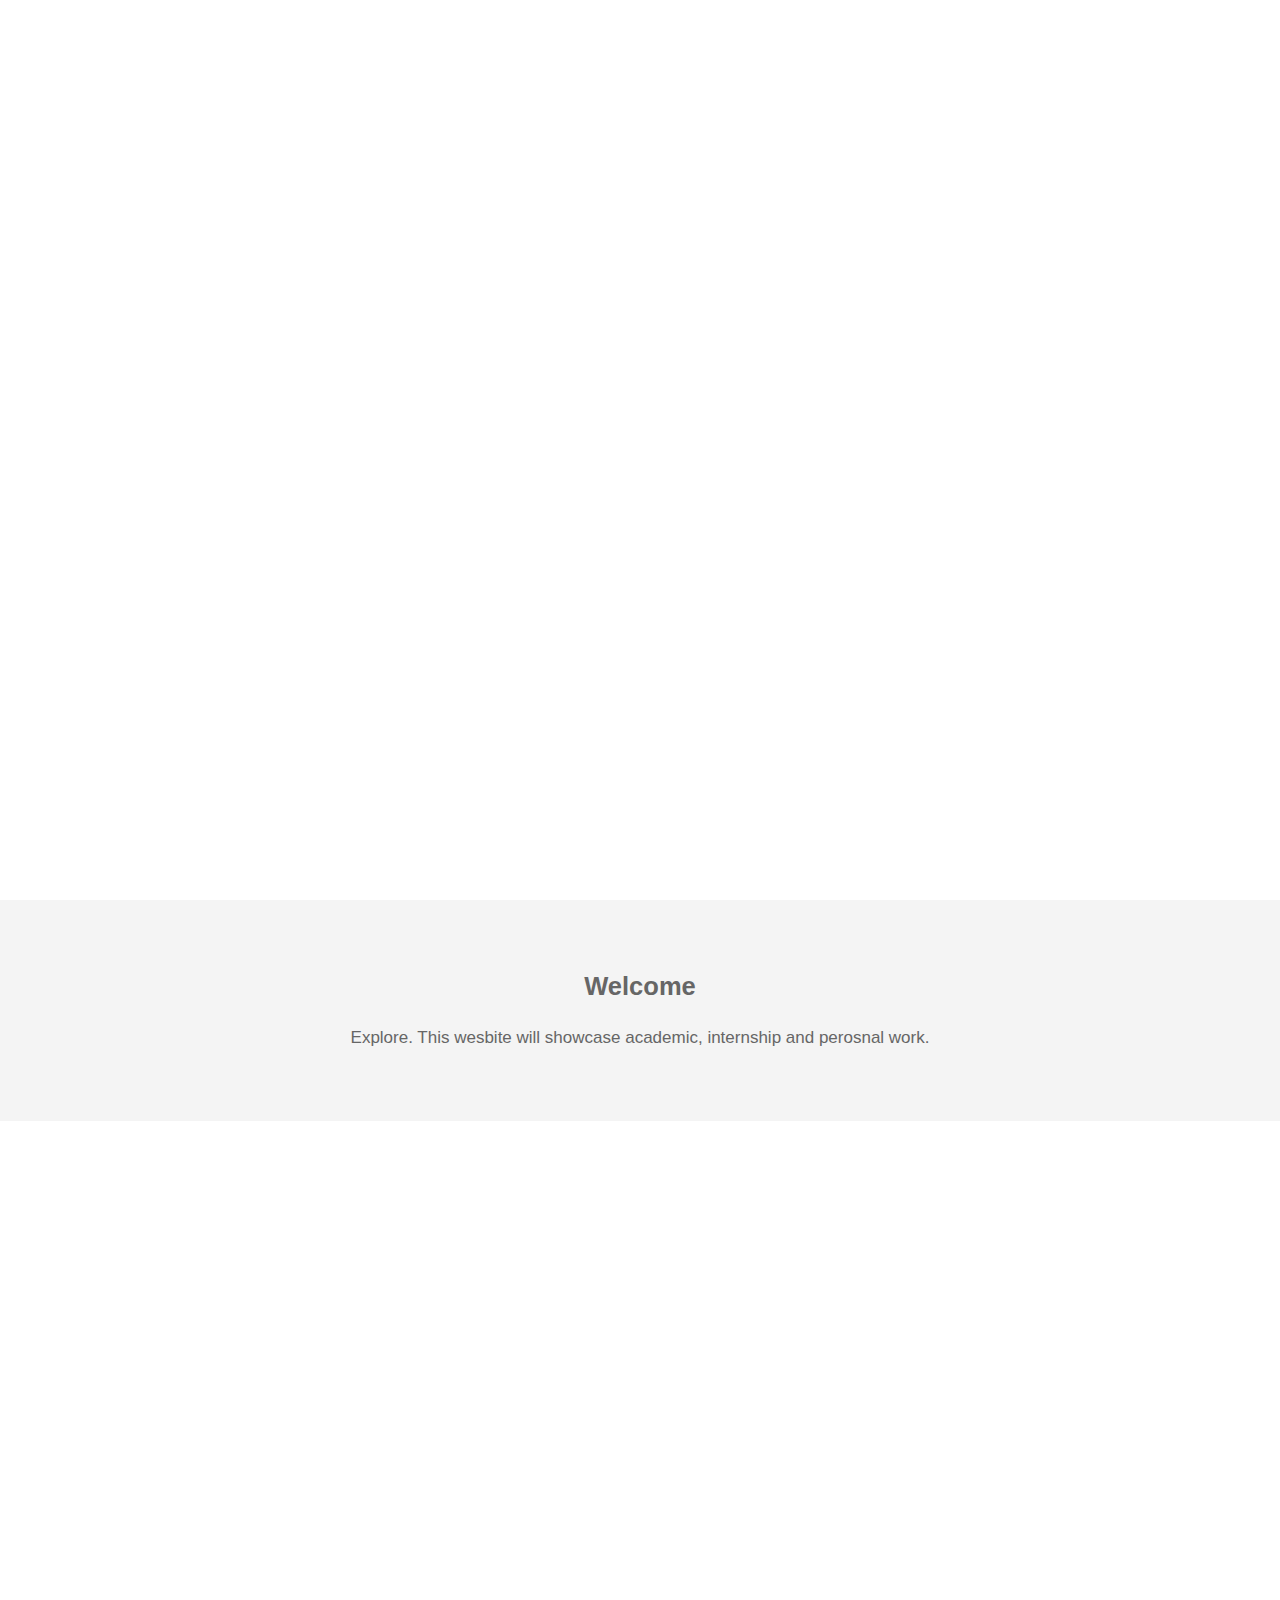
==== index.html @ 8f101154 "Add files via upload" ====
<!DOCTYPE html>
<html lang="en">
<head>
    <!-------------------------------------------------------------------------->
  <meta charset="UTF-8">
  <meta name="viewport" content="width=device-width, initial-scale=1.0">
  <meta http-equiv="X-UA-Compatible" content="ie=edge">
  <title>Home</title>
  <link rel="stylesheet" href="css/style.css">
</head>
  <!---------------------------------------------------------<body a link="white" a vlink="white" a hover="white">

  <style>
    #vidcontent {
      width:500;
      height:281;
      object-fit:fill; /* for those who do support it */
    }
    </style>
    
 <video src="/img/vid.mp4"  loop autoplay ></video>

</video>
      </span>
    </div>
  </div>

  ------------------------------------------------------------------------>
  <div class="pimg1"> <!--Nature Page-->
    <div class="ptext">
      <span class="border trans">
      </span>
    </div>
  </div>
  
  <section class="section section-light">
    <h2>Welcome</h2>
    <p>
     Explore. This wesbite will showcase academic, internship and perosnal work. 
    </p>
  </section>

  <!-------------------------------------------------------------------------->
  <div class="pimg2"> <!--Nature Page-->
    <div class="ptext">
      <span class="border trans">
          <a href= "Nature/nature.html">Nature </a>   
      </span>
    </div>
  </div>
    <!-------------------------------------------------------------------------->
  <div class="pimg3"> <!--Animals Page-->
    <div class="ptext">
      <span class="border trans">
          <a href= "Animals/Animal.html">Animals </a>   
      </span>
    </div>
  </div>
  <!-------------------------------------------------------------------------->
  <div class="pimg4"> <!--Travel Page-->
    <div class="ptext">
      <span class="border trans">
          <a href= "Travel/travel.html" > Travel </a>
      </span>
    </div>
  </div>
  
 <!-------------------------------------------------------------------------->
     <div class="pimg9">  <!--Art Page-->
      <div class="ptext">
        <span class="border trans">
          <a href= "/Art/art.html" > Art </a>
        </span>
      </div>
    </div>
 <!-------------------------------------------------------------------------->
    <div class="pimg6">  <!--Internship Page-->
    <div class="ptext">
      <span class="border trans">
          <a href= "Travel/travel.html" > Internship </a>
      </span>
    </div>
  </div>
 <!-------------------------------------------------------------------------->
  <div class="pimg7">    <!--People Page-->
    <div class="ptext">
      <span class="border trans">
        <a href= "/People/people.html" > People </a>
      </span>
    </div>
  </div>

   <!-------------------------------------------------------------------------->
  </section>
  <div class="pimg8">
      </span>
    </div>
  </div>
   <!--------------------------------------------------------------------------> 
</body>
</html>
---- css/style.css ----
body, html{
  height:100%;
  margin:0;
  font-size:17px;
  font-family:"Lato", sans-serif;
  font-weight:400;
  line-height:1.8em;
  color:#666;

}
a:link {
  color: #ffffff


}
a:visited{
  color: rgb(255, 255, 255)

}
a:hover{
  color: rgb(255, 255, 255);

}
a:active{
  color: rgb(255, 255, 255)
 
}
.pimg1, .pimg2, .pimg3, .pimg4, .pimg5, .pimg6, .pimg7, .pimg8, .pimg9{
  position:relative;
  opacity:0.70;
  background-position:center;
  background-size:cover;
  background-repeat:no-repeat;

  /*
    fixed = parallax
    scroll = normal
  */
  
  background-attachment:scroll;
}

.pimg1{
  background-image:url('/img/EV.png');
  min-height:100%;
}
.pimg2{
  background-image:url('../img/nature.jpg');
  min-height:100%;
}
.pimg3{
  background-image:url('../img/Animal.jpeg');
  min-height:100%;
}
.pimg4{
  background-image:url('../img/travel.jpeg');
  min-height:100%;
}
.pimg9{
  background-image:url('../img/people.jpeg');
  min-height:100%;
}
.pimg6{
  background-image:url('../img/@suhealthpro.png');
  min-height:100%;
}
.pimg7{
  background-image:url('/img/people.jpeg');
  min-height:100%;
}
.pimg8{
  background-image:url('../img/Sky.jpeg');
  min-height:100%;
}
.pimg9{
  background-image:url('../img/Art.jpg');
  min-height:100%;
}
.section{
  text-align:center;
  padding:50px 80px;
}
.section-light{
  text-align:center;
  padding:50px 80px;
  background-color:#f4f4f4;
  color:#666;
}
.section-dark{
  background-color:#000000;
  color:#ddd;
}
.ptext{
  position:absolute;
  top:50%;
  width:100%;
  text-align:center;
  color:rgb(31, 29, 29);
  font-size:50px;
  letter-spacing:8px;
  text-transform:uppercase;  
}
.ptext .border{
  background-color:#111;
  color:#fff;
  padding:20px;
}
.ptext .border.trans{
  background-color:transparent;
}

@media(max-width:1280px){
  .pimg1, .pimg2, .pimg3, .pimg4, .pigm9, .pimg6, .pimg7, .pimg8{
    background-attachment:scroll;
  }


}
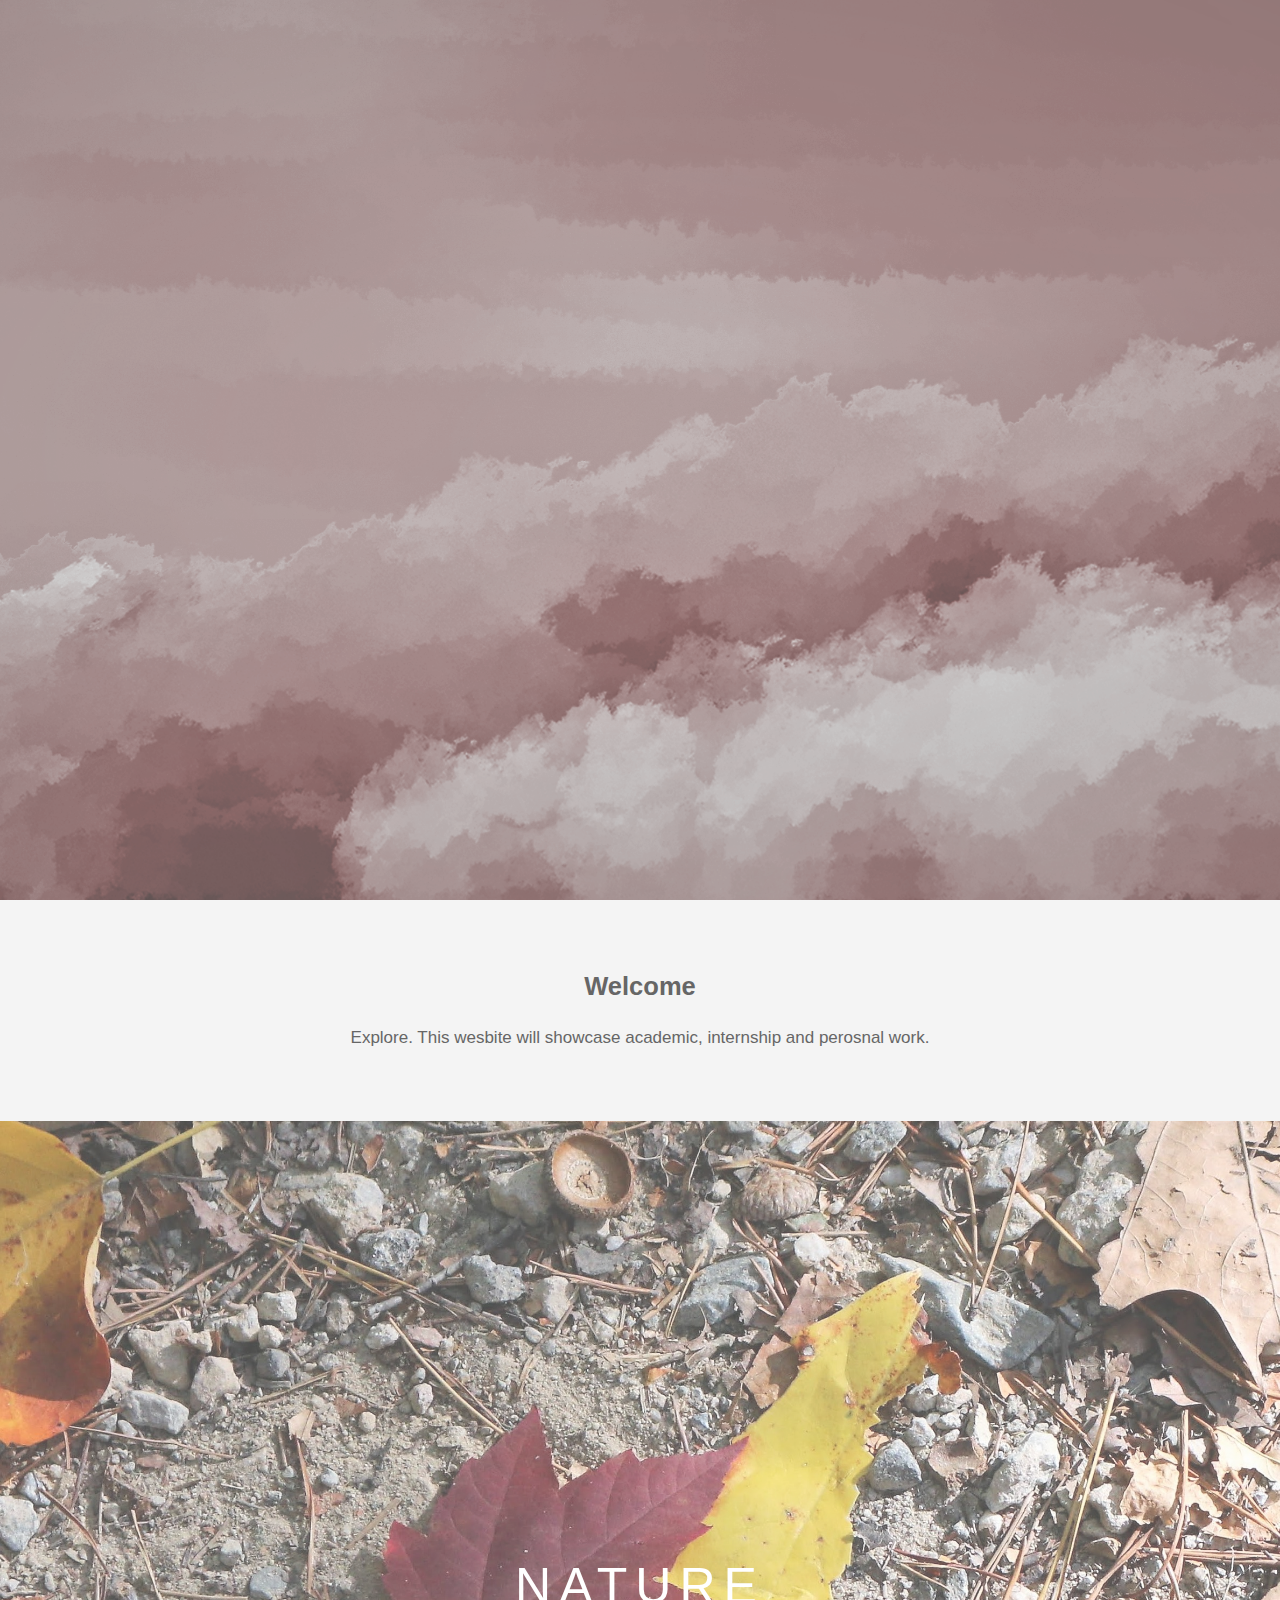
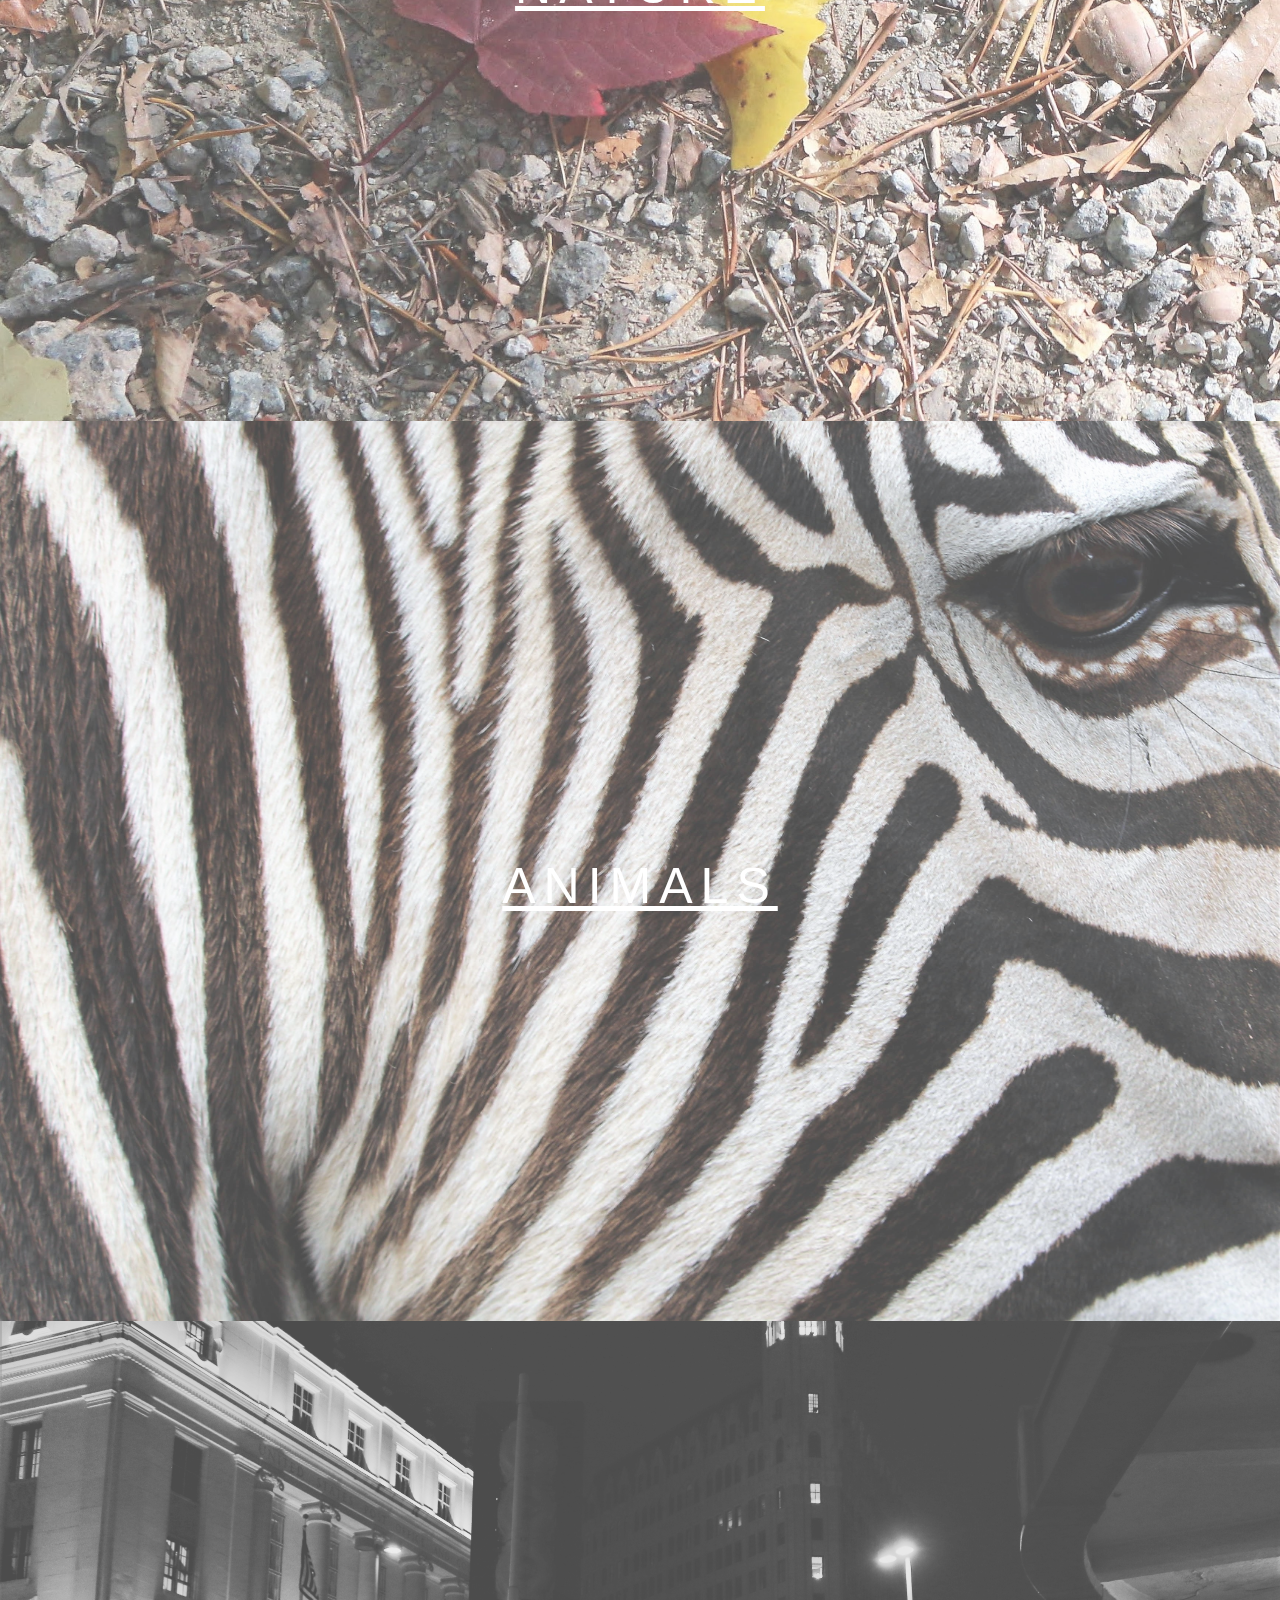
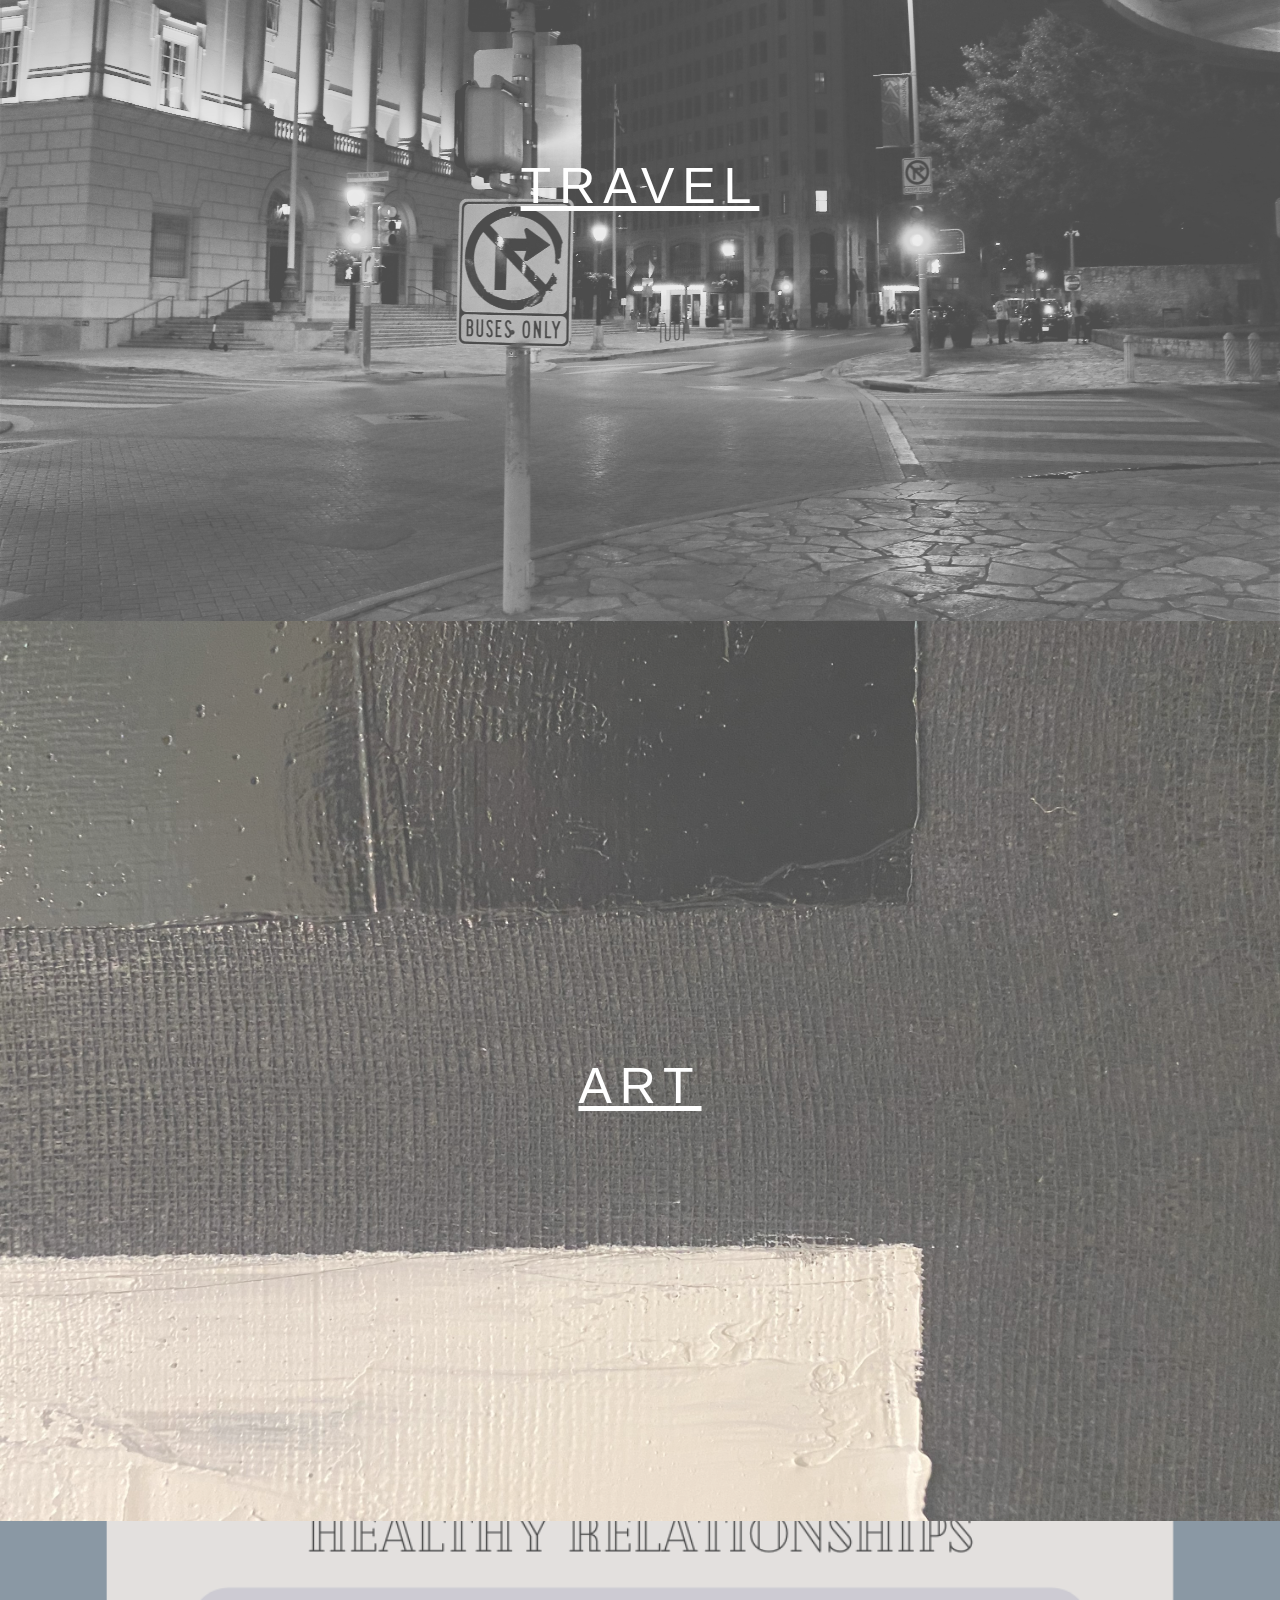
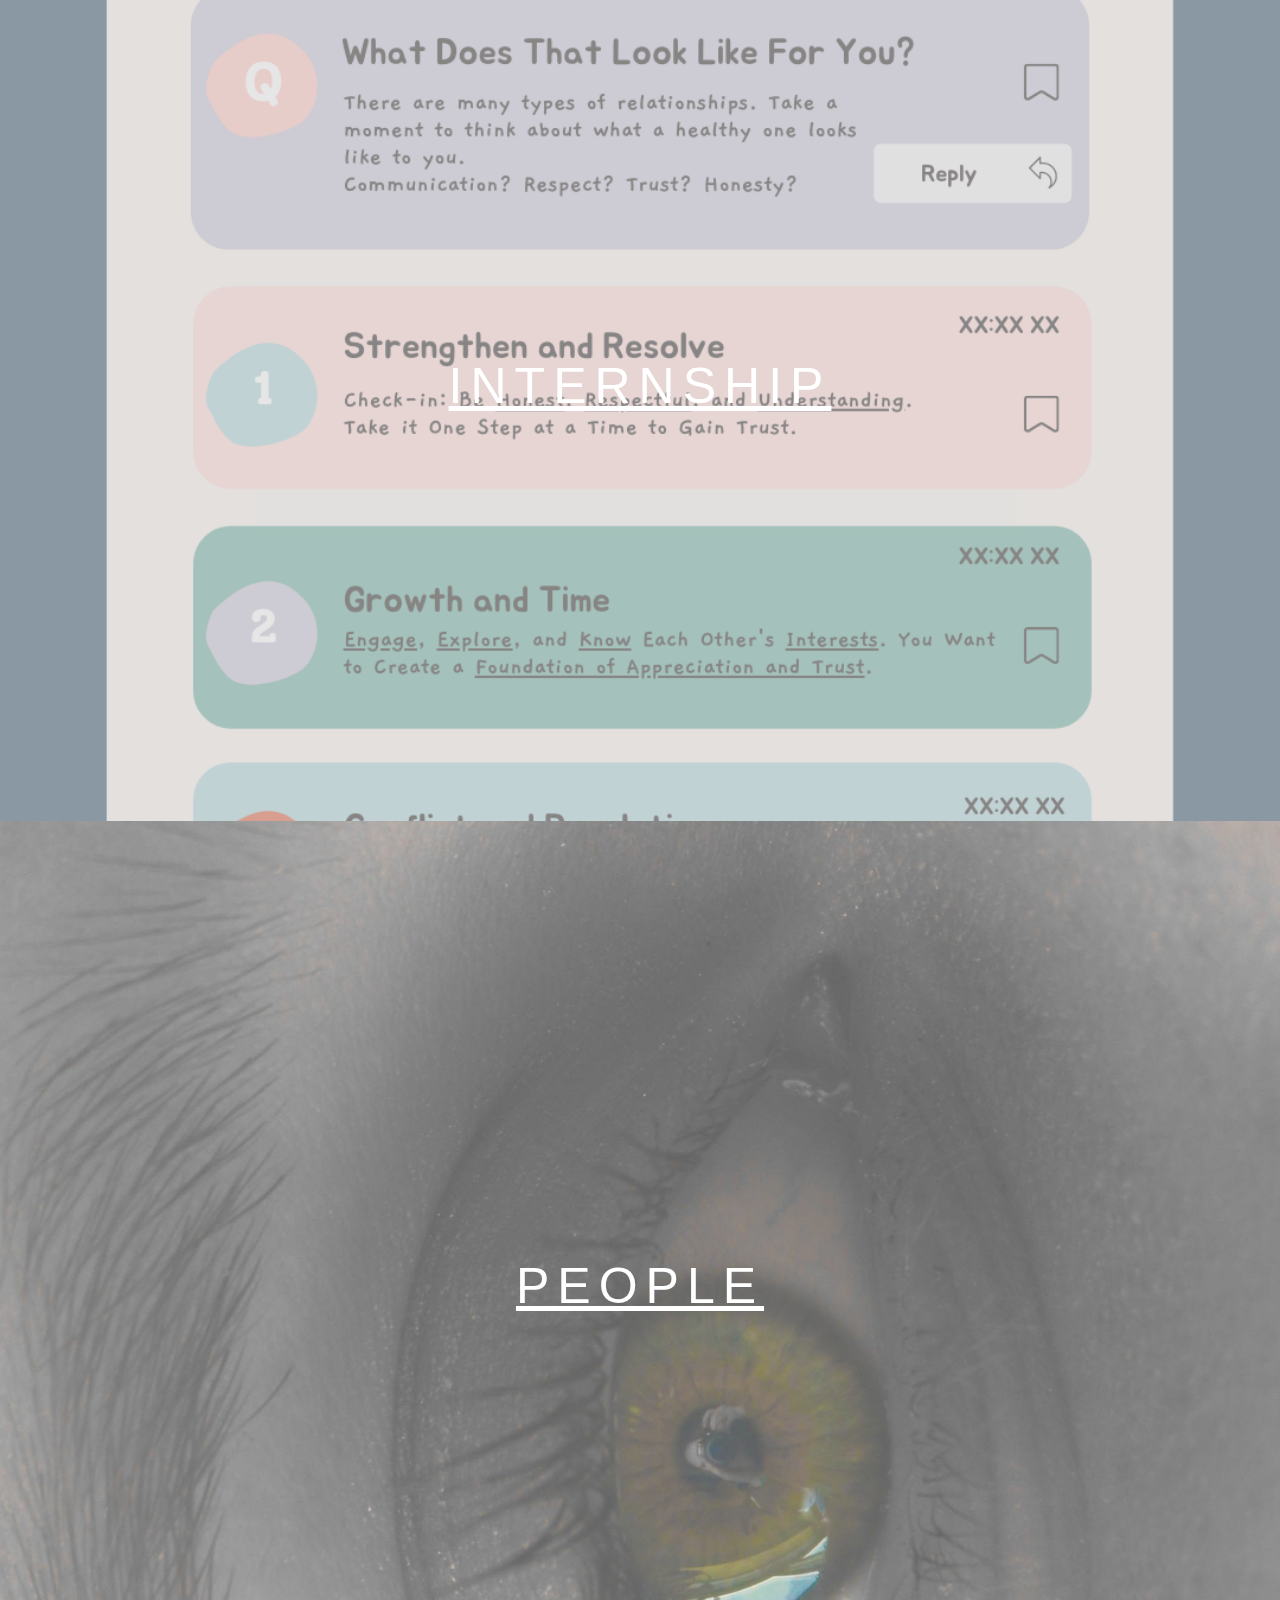
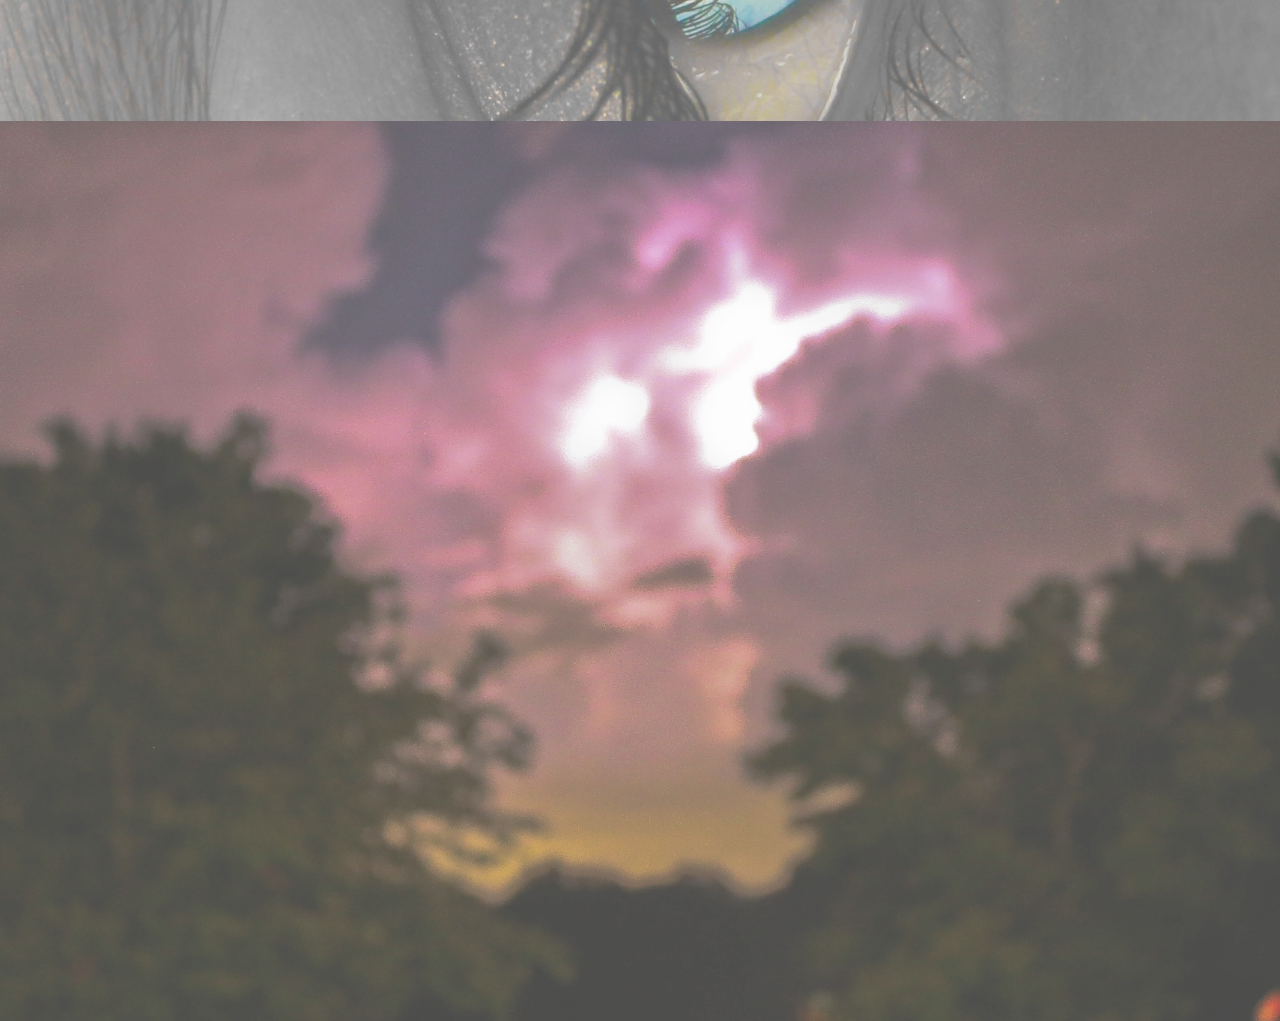
==== commit f2279cc1: "Add files via upload" ====
--- a/index.html
+++ b/index.html
@@ -77,7 +77,7 @@
     <div class="pimg6">  <!--Internship Page-->
     <div class="ptext">
       <span class="border trans">
-          <a href= "Travel/travel.html" > Internship </a>
+          <a href= "Internship/internship.html" > Internship </a>
       </span>
     </div>
   </div>
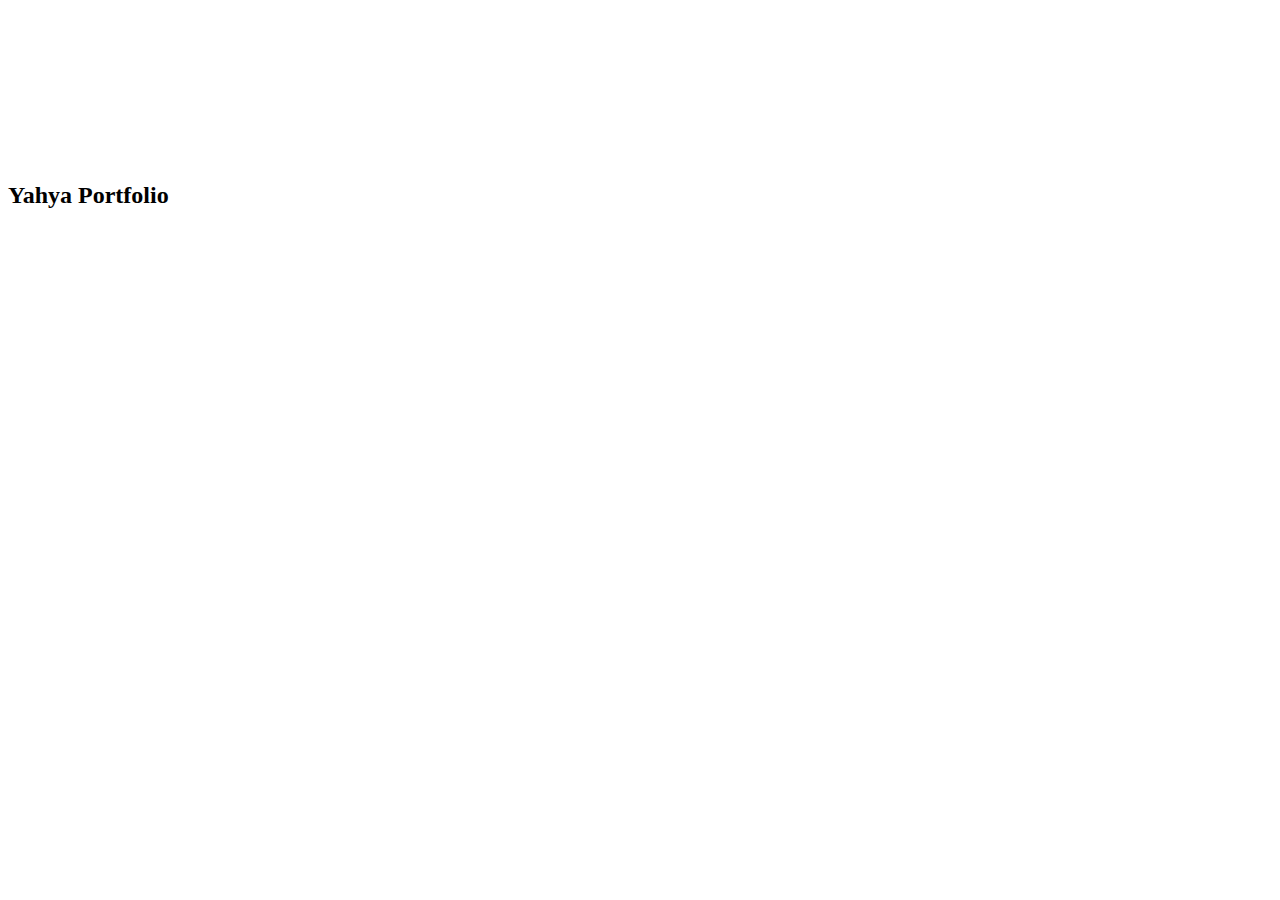
==== commit ec205b72: "Add files via upload" ====
--- a/index.html
+++ b/index.html
@@ -8,37 +8,25 @@
   <title>Home</title>
   <link rel="stylesheet" href="css/style.css">
 </head>
-  <!---------------------------------------------------------<body a link="white" a vlink="white" a hover="white">
+  
+<body a link="white" a vlink="white" a hover="white">
 
-  <style>
-    #vidcontent {
-      width:500;
-      height:281;
-      object-fit:fill; /* for those who do support it */
-    }
-    </style>
-    
- <video src="/img/vid.mp4"  loop autoplay ></video>
+  <section class="showcase">
 
-</video>
-      </span>
-    </div>
-  </div>
+    <video src="https://youtu.be/XFWkw-Lcr5U" muted loop autoplay></video>
+    <div class="overlay"></div>
+    <div class="text">
+      <h2>Yahya Portfolio </h2> 
 
-  ------------------------------------------------------------------------>
-  <div class="pimg1"> <!--Nature Page-->
+  </section>
+
+  <!-------------------------------------------------------------------------->
+  <div class="pimg1"> <!--Main-->
     <div class="ptext">
       <span class="border trans">
       </span>
     </div>
   </div>
-  
-  <section class="section section-light">
-    <h2>Welcome</h2>
-    <p>
-     Explore. This wesbite will showcase academic, internship and perosnal work. 
-    </p>
-  </section>
 
   <!-------------------------------------------------------------------------->
   <div class="pimg2"> <!--Nature Page-->
@@ -74,7 +62,15 @@
       </div>
     </div>
  <!-------------------------------------------------------------------------->
-    <div class="pimg6">  <!--Internship Page-->
+  <div class="pimg7">    <!--People Page-->
+    <div class="ptext">
+      <span class="border trans">
+        <a href= "/People/people.html" > People </a>
+      </span>
+    </div>
+  </div>
+   <!-------------------------------------------------------------------------->
+   <div class="pimg6">  <!--Internship Page-->
     <div class="ptext">
       <span class="border trans">
           <a href= "Internship/internship.html" > Internship </a>
@@ -82,15 +78,6 @@
     </div>
   </div>
  <!-------------------------------------------------------------------------->
-  <div class="pimg7">    <!--People Page-->
-    <div class="ptext">
-      <span class="border trans">
-        <a href= "/People/people.html" > People </a>
-      </span>
-    </div>
-  </div>
-
-   <!-------------------------------------------------------------------------->
   </section>
   <div class="pimg8">
       </span>
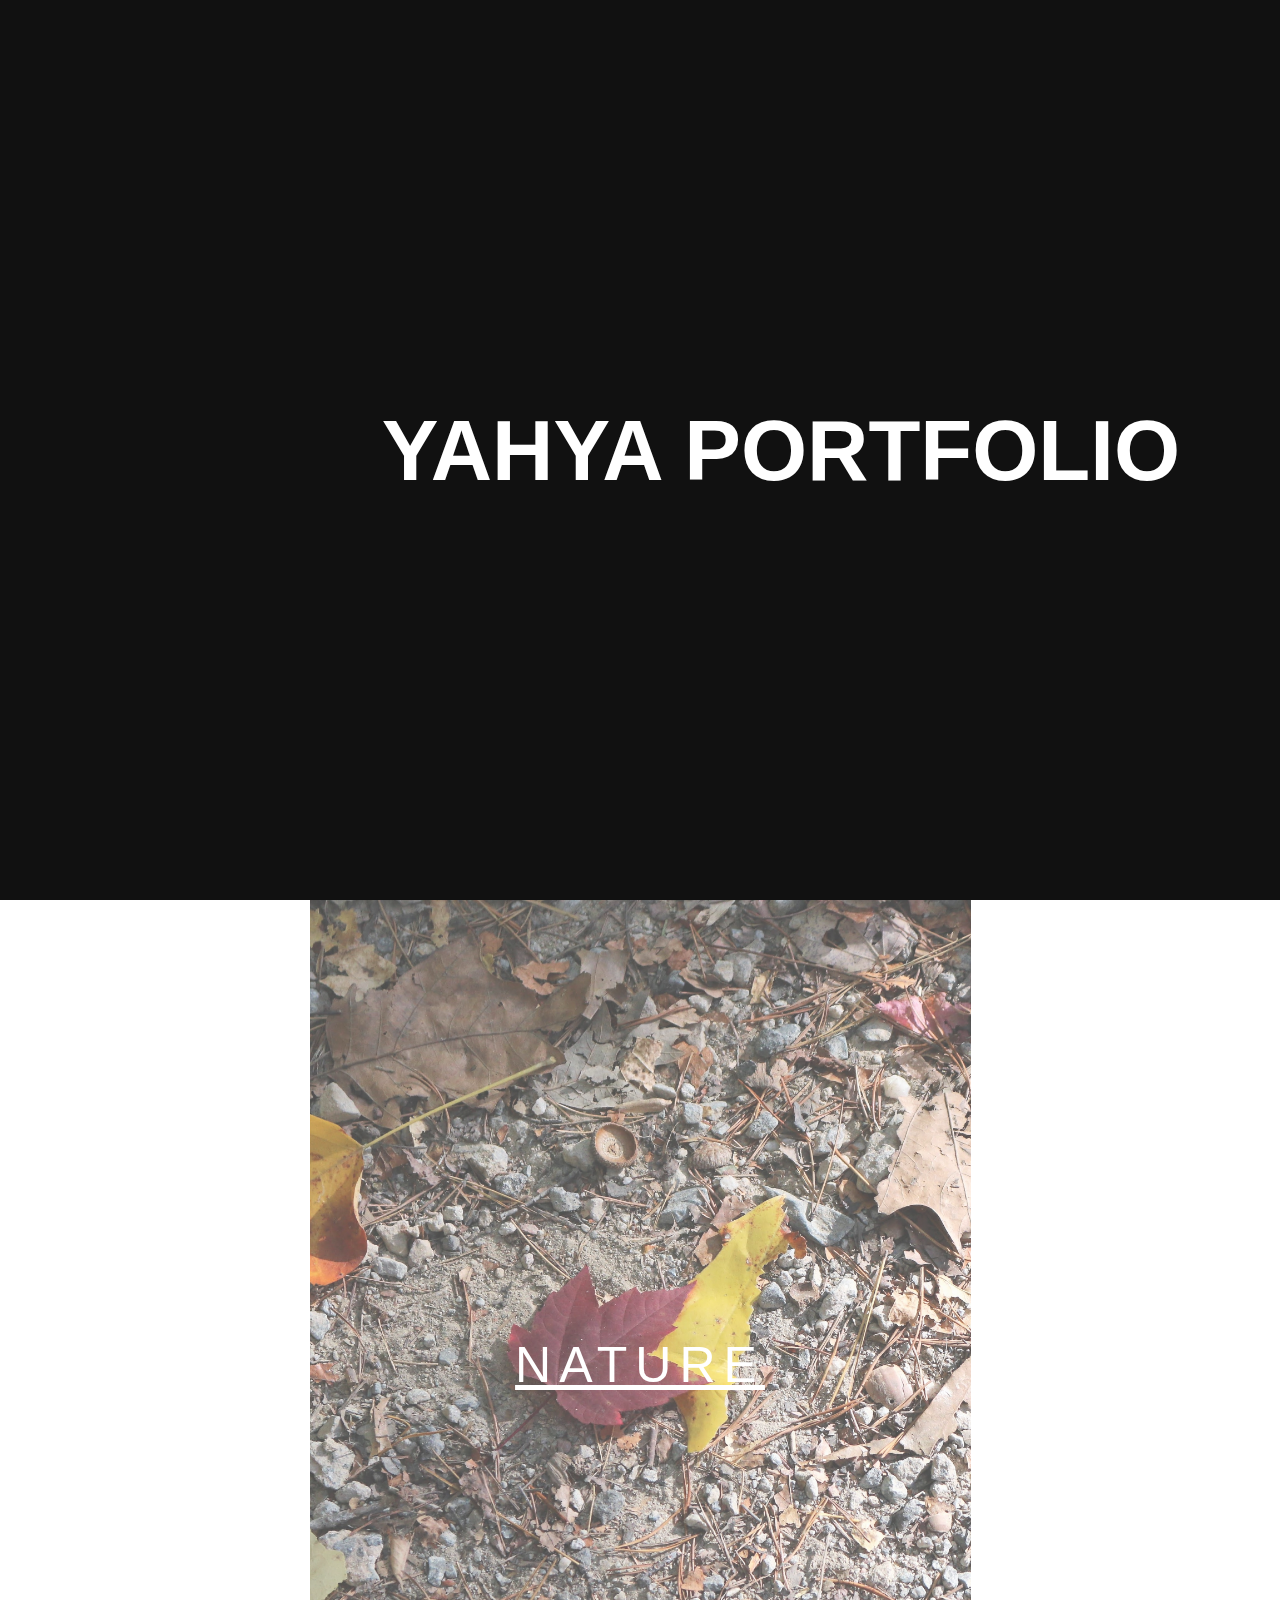
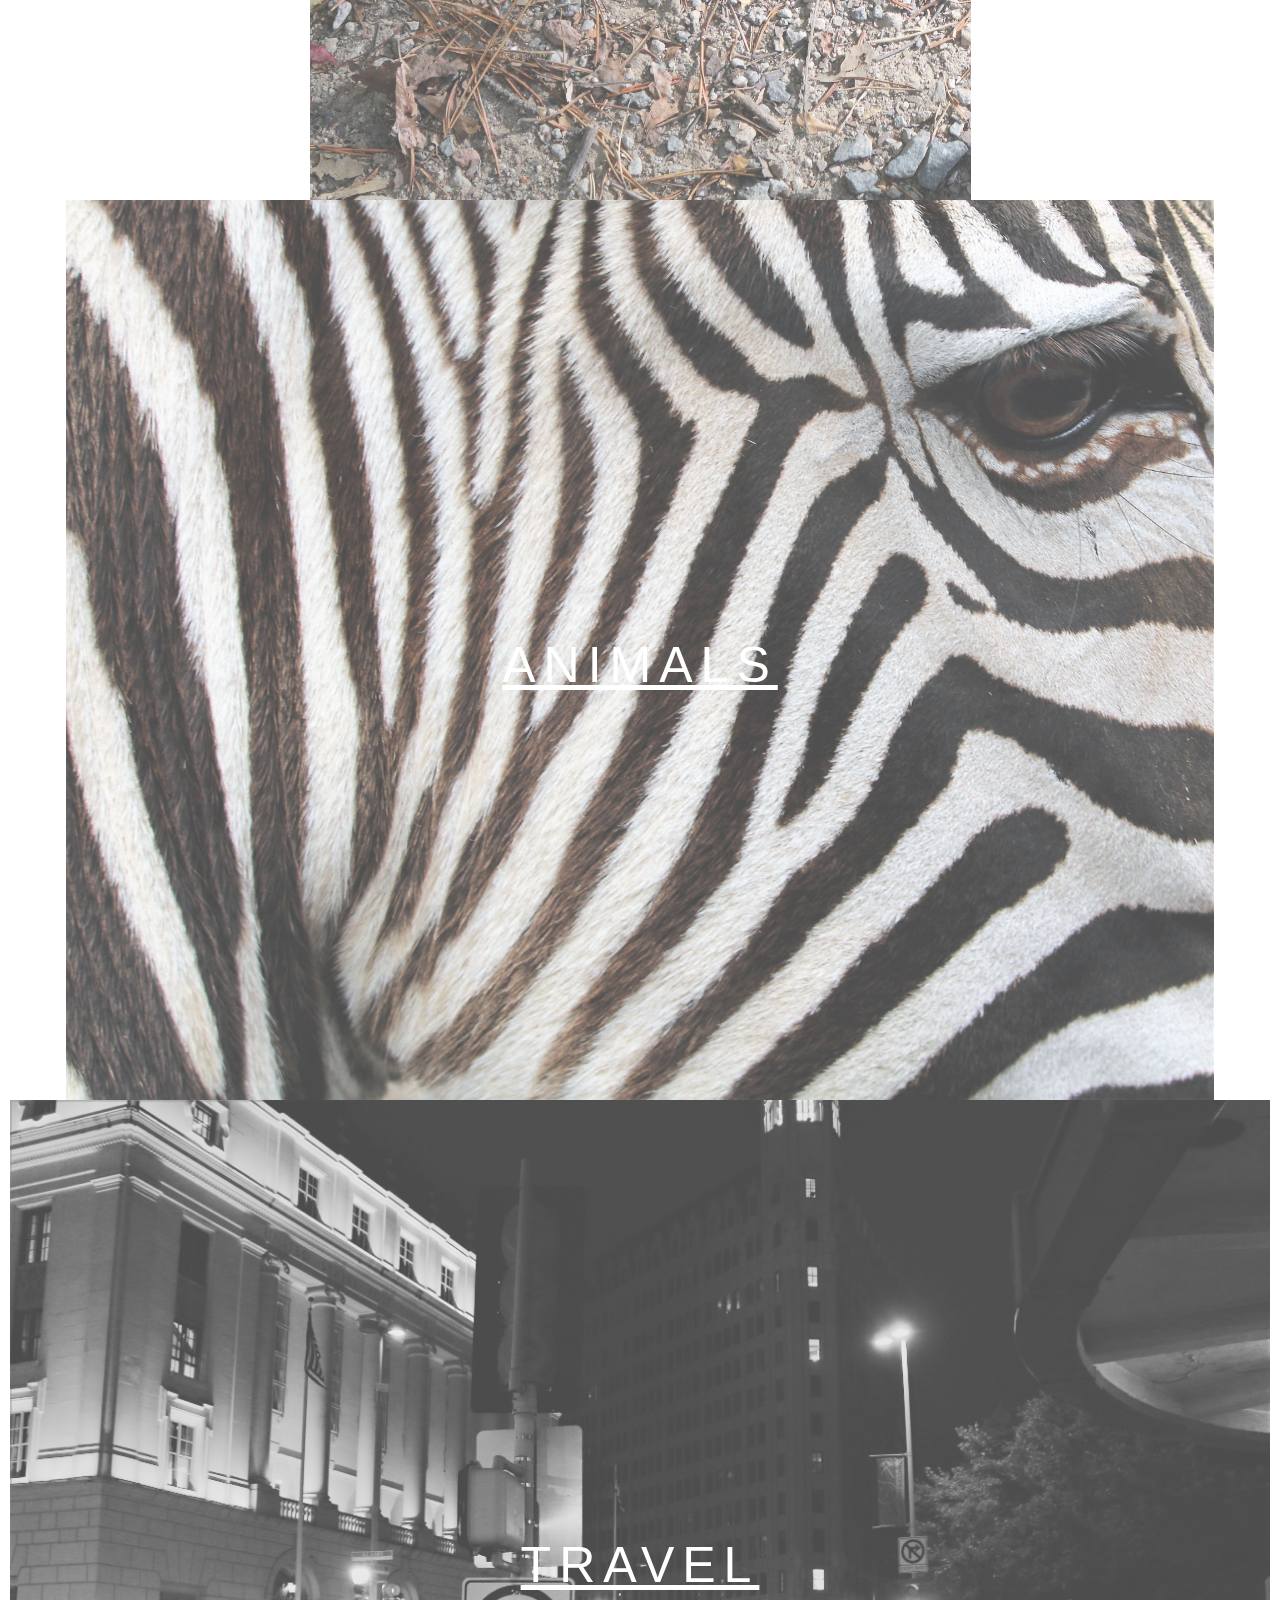
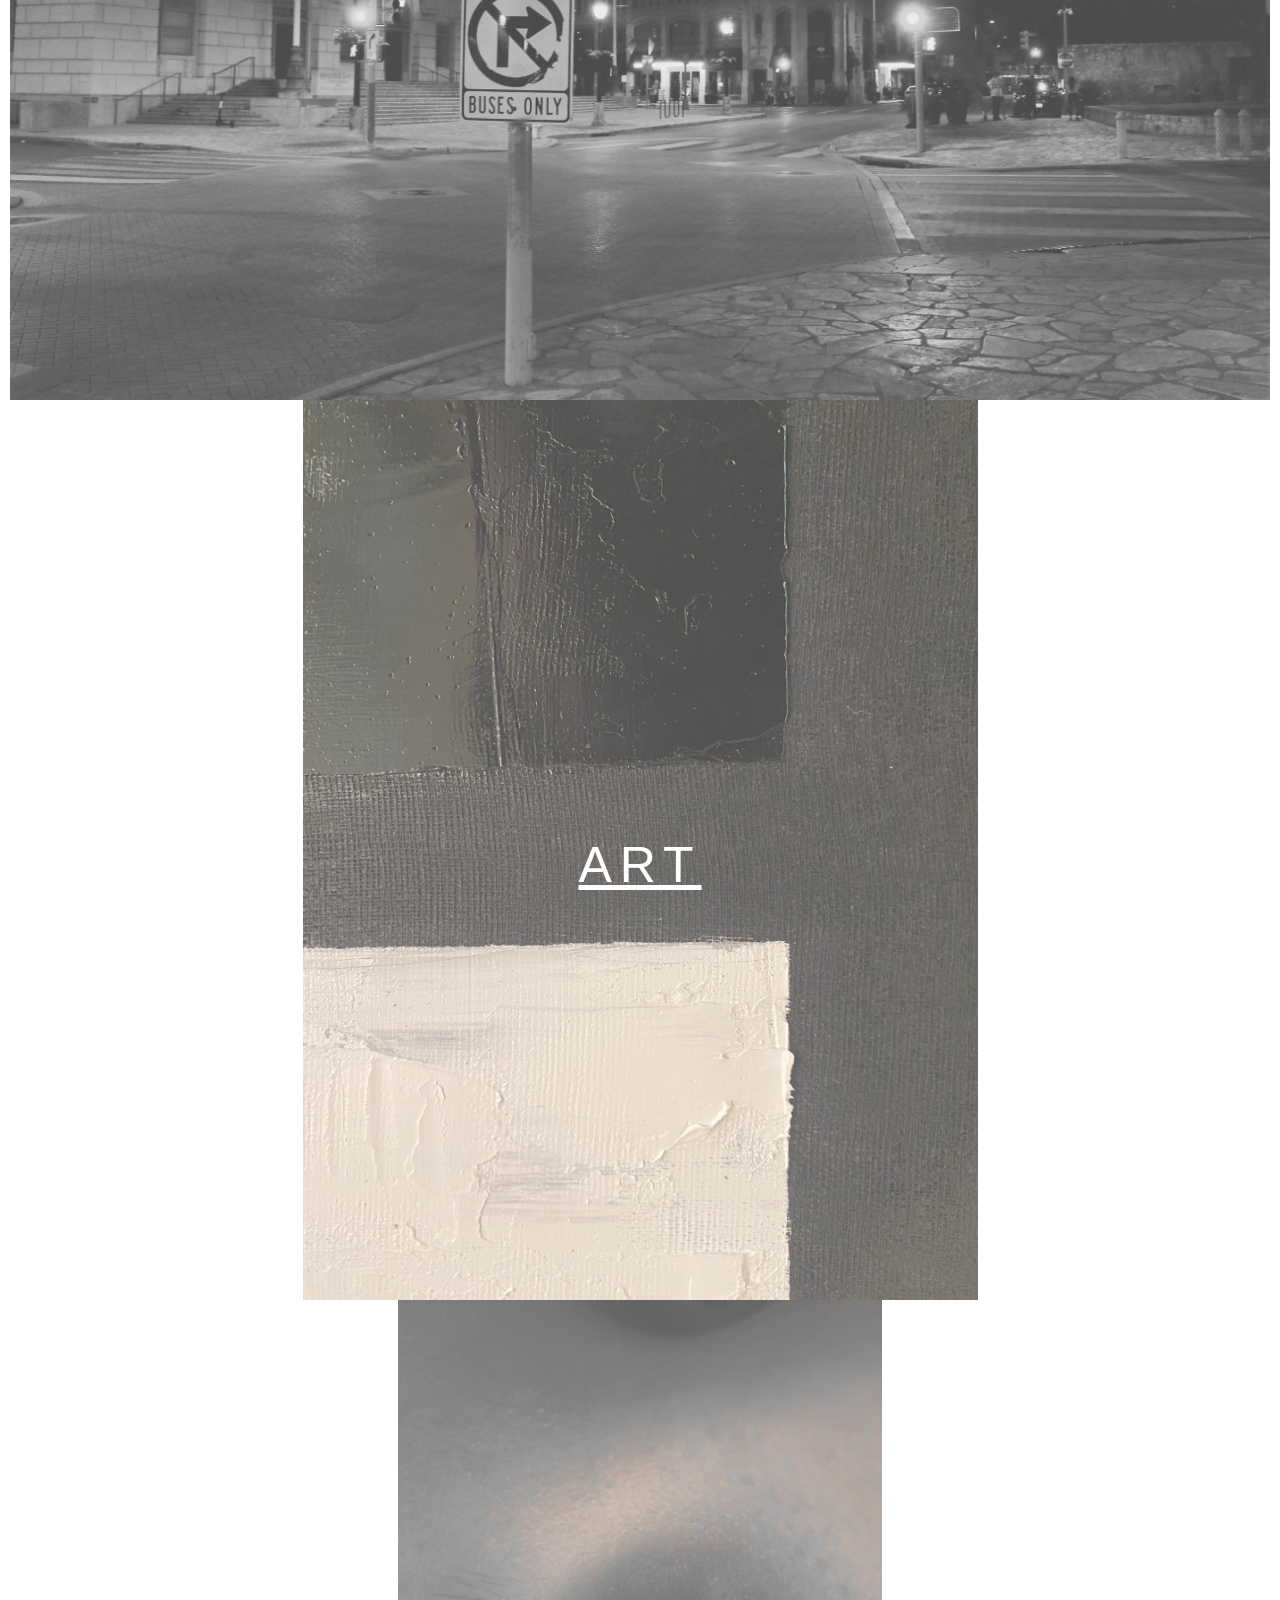
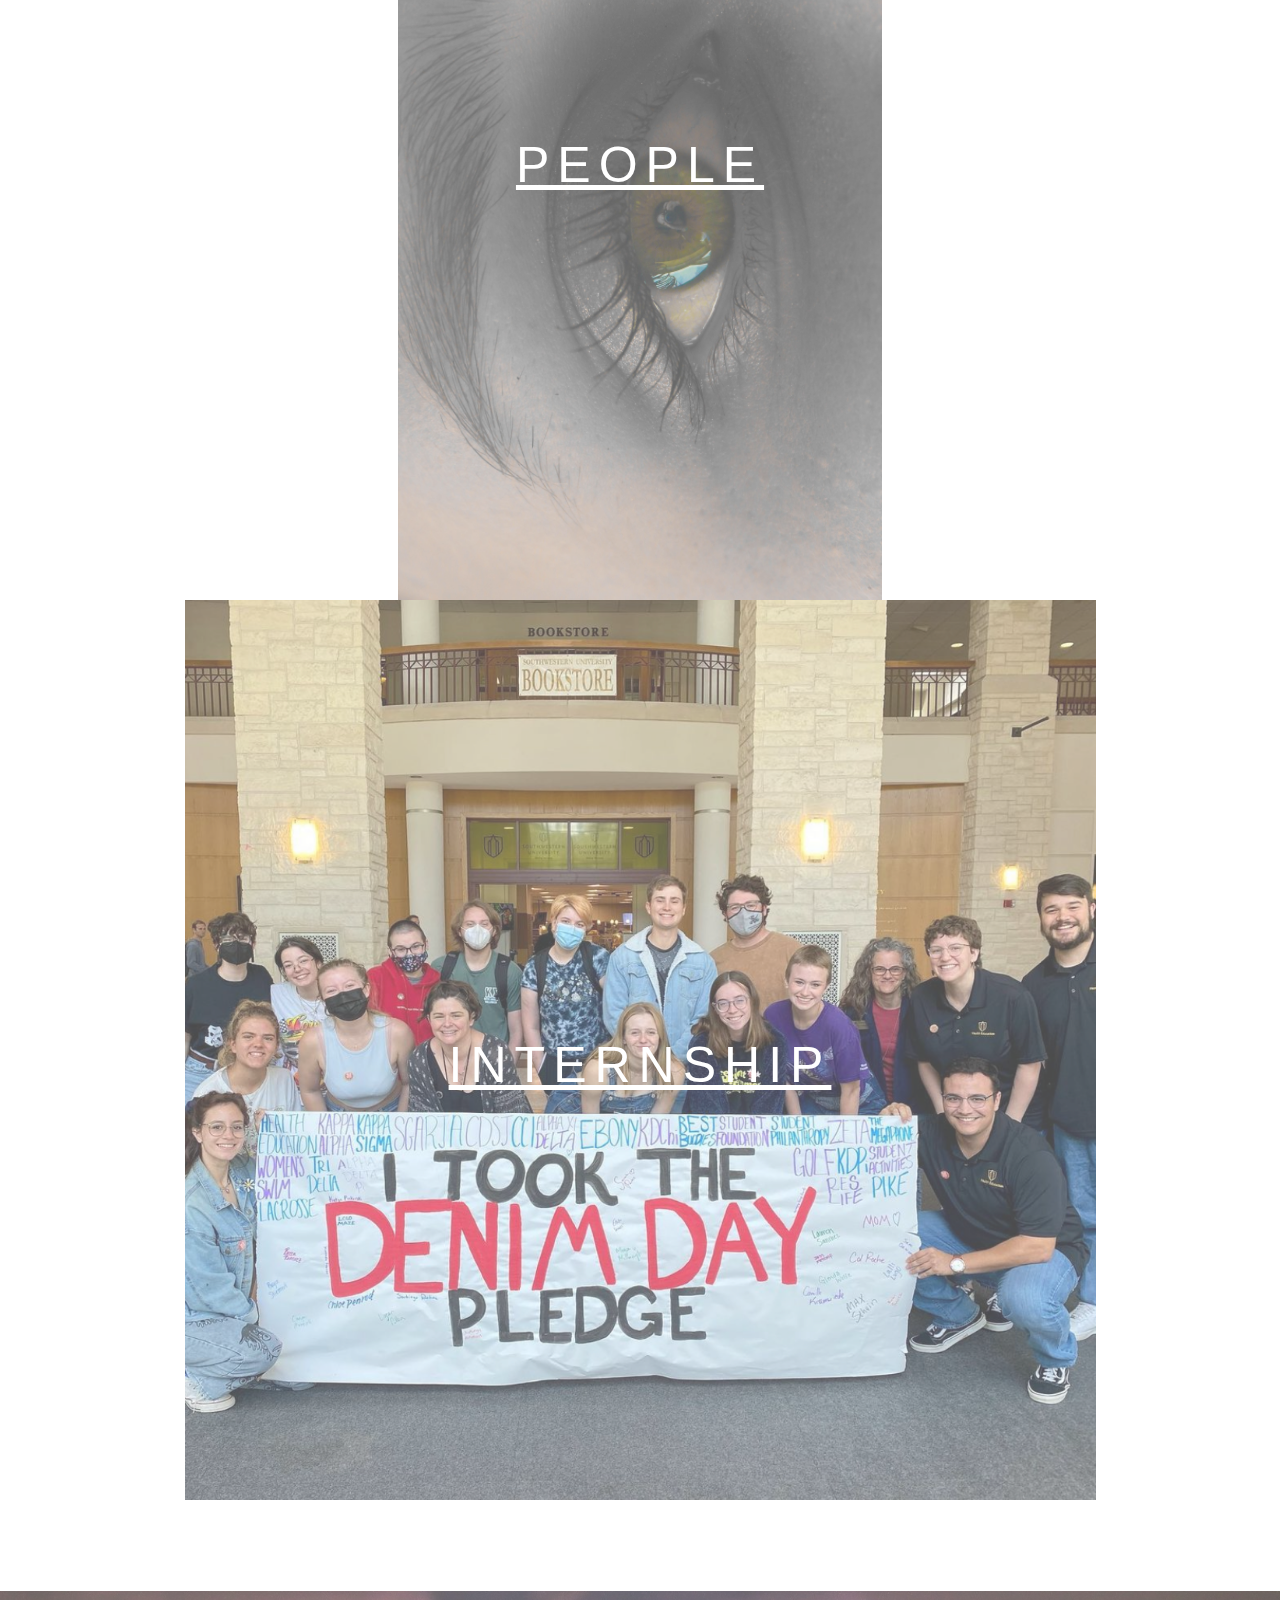
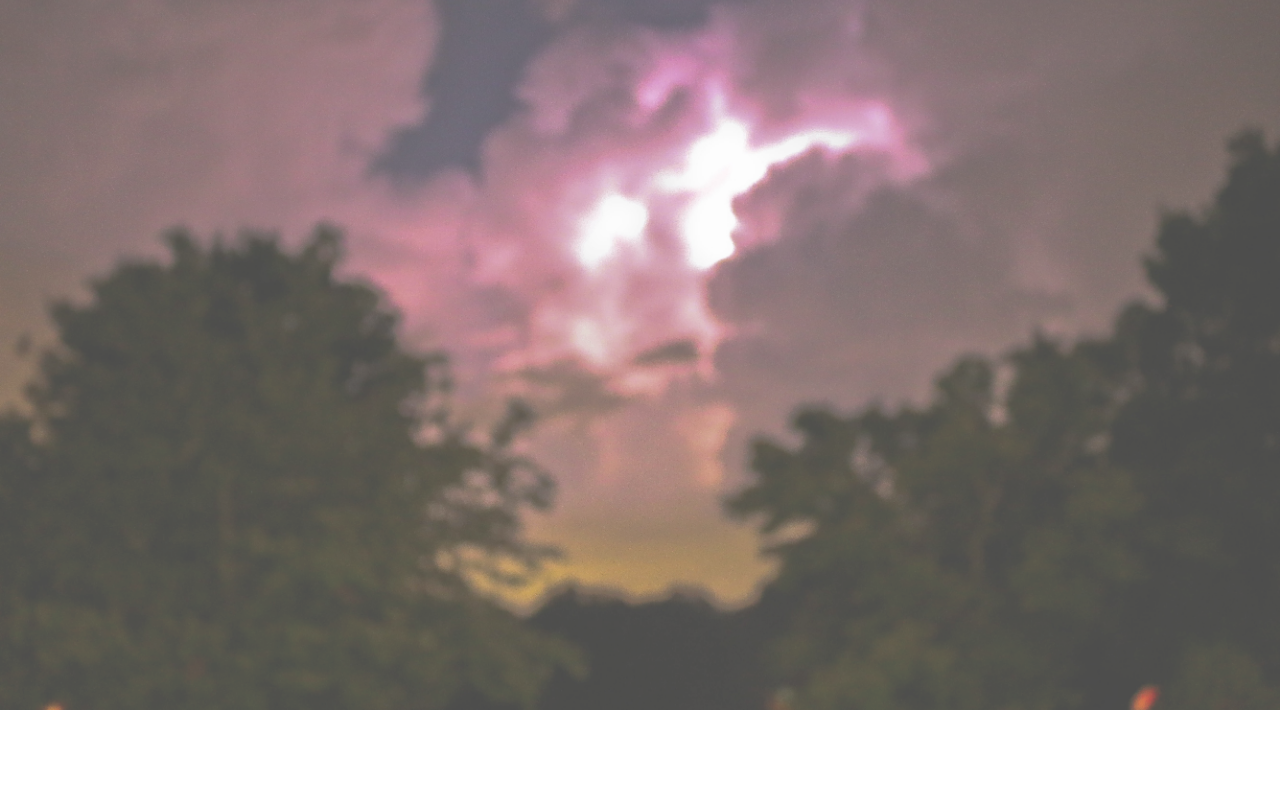
==== commit 415ad3c9: "Add files via upload" ====
--- a/index.html
+++ b/index.html
@@ -13,7 +13,7 @@
 
   <section class="showcase">
 
-    <video src="https://youtu.be/XFWkw-Lcr5U" muted loop autoplay></video>
+    <video src= "mainvideo.mp4" muted loop autoplay></video>
     <div class="overlay"></div>
     <div class="text">
       <h2>Yahya Portfolio </h2> 
--- a/css/style.css
+++ b/css/style.css
@@ -0,0 +1,182 @@
+body, html{
+  
+
+  height:100%;
+  margin:0;
+  font-size:17px;
+  font-family:"Lato", sans-serif;
+  font-weight:400;
+  line-height:1.8em;
+  color:#666;
+
+}
+a:link {
+  color: #ffffff
+
+
+}
+a:visited{
+  color: rgb(255, 255, 255)
+
+}
+a:hover{
+  color: rgb(255, 255, 255);
+
+}
+a:active{
+  color: rgb(255, 255, 255)
+  
+ 
+}
+.pimg1, .pimg2, .pimg3, .pimg4, .pimg5, .pimg6, .pimg7, .pimg8, .pimg9{
+  position:relative;
+  opacity:0.70;
+  background-position:center;
+  background-size:contain;
+  background-repeat: no-repeat;
+  background-attachment:scroll;
+  
+}
+
+.pimg1{
+  background-image:url('/img/EV.png');
+  min-height:100%;
+}
+.pimg2{
+  background-image:url('../img/nature.jpg');
+  min-height:100%;
+}
+.pimg3{
+  background-image:url('../img/Animal.jpeg');
+  min-height:100%;
+}
+.pimg4{
+  background-image:url('../img/travel.jpeg');
+  min-height:100%;
+}
+.pimg9{
+  background-image:url('../img/people.jpeg');
+  min-height:100%;
+}
+.pimg6{
+  background-image:url('/Screenshot\ 2022-06-06\ at\ 2.14.48\ PM.png');
+  min-height:100%;
+}
+.pimg7{
+  background-image:url('/img/people.jpeg');
+  min-height:100%;
+}
+.pimg8{
+  background-image:url('../img/Sky.jpeg');
+  min-height:100%;
+}
+.pimg9{
+  background-image:url('../img/Art.jpg');
+  min-height:100%;
+}
+.section{
+  text-align:center;
+  padding:50px 80px;
+}
+.section-light{
+  text-align:center;
+  padding:50px 80px;
+  background-color:#f4f4f4;
+  color:#666;
+}
+.section-dark{
+  background-color:#000000;
+  color:#ddd;
+}
+.ptext{
+  position:absolute;
+  top:50%;
+  width:100%;
+  text-align:center;
+  color:rgb(31, 29, 29);
+  font-size:50px;
+  letter-spacing:8px;
+  text-transform:uppercase;  
+}
+.ptext .border{
+  background-color:#111;
+  color:#fff;
+  padding:20px;
+}
+.ptext .border{
+  background-color:transparent;
+}
+
+@import url('https://fonts.googleapis.com/css?family=Poppins:200,300,400,500,600,700,800,900&display=swap');
+*
+{
+  margin: 0;
+  padding: 0;
+  box-sizing: border-box;
+  font-family: 'Poppins', sans-serif;
+}
+
+.showcase
+{
+  position: absolute;
+  right: 0;
+  width: 100%;
+  min-height: 100vh;
+  padding: 100px;
+  display: flex;
+  justify-content: space-between;
+  align-items: center;
+  background: #111;
+  transition: 0.5s;
+  z-index: 2;
+}
+.showcase.active
+{
+  right: 300px;
+}
+
+.showcase video
+{
+  position: absolute;
+  top: 0;
+  left: 0;
+  width: 100%;
+  height: 100%;
+  object-fit: cover;
+  opacity: 0.8;
+}
+
+.text
+{
+  position: relative;
+  z-index: 10;
+}
+
+.text h2
+{
+  font-size: 5em;
+  font-weight: 800;
+  color: #fff;
+  line-height: 1em;
+  text-transform: uppercase;
+}
+
+
+@media (max-width: 100%)
+{
+  .showcase,
+  .showcase header
+  {
+    padding: 40px;
+  }
+  .text h2
+  {
+    font-size: 3em;
+  }
+  .text h3
+  {
+    font-size: 2em;
+  }
+}
+
+
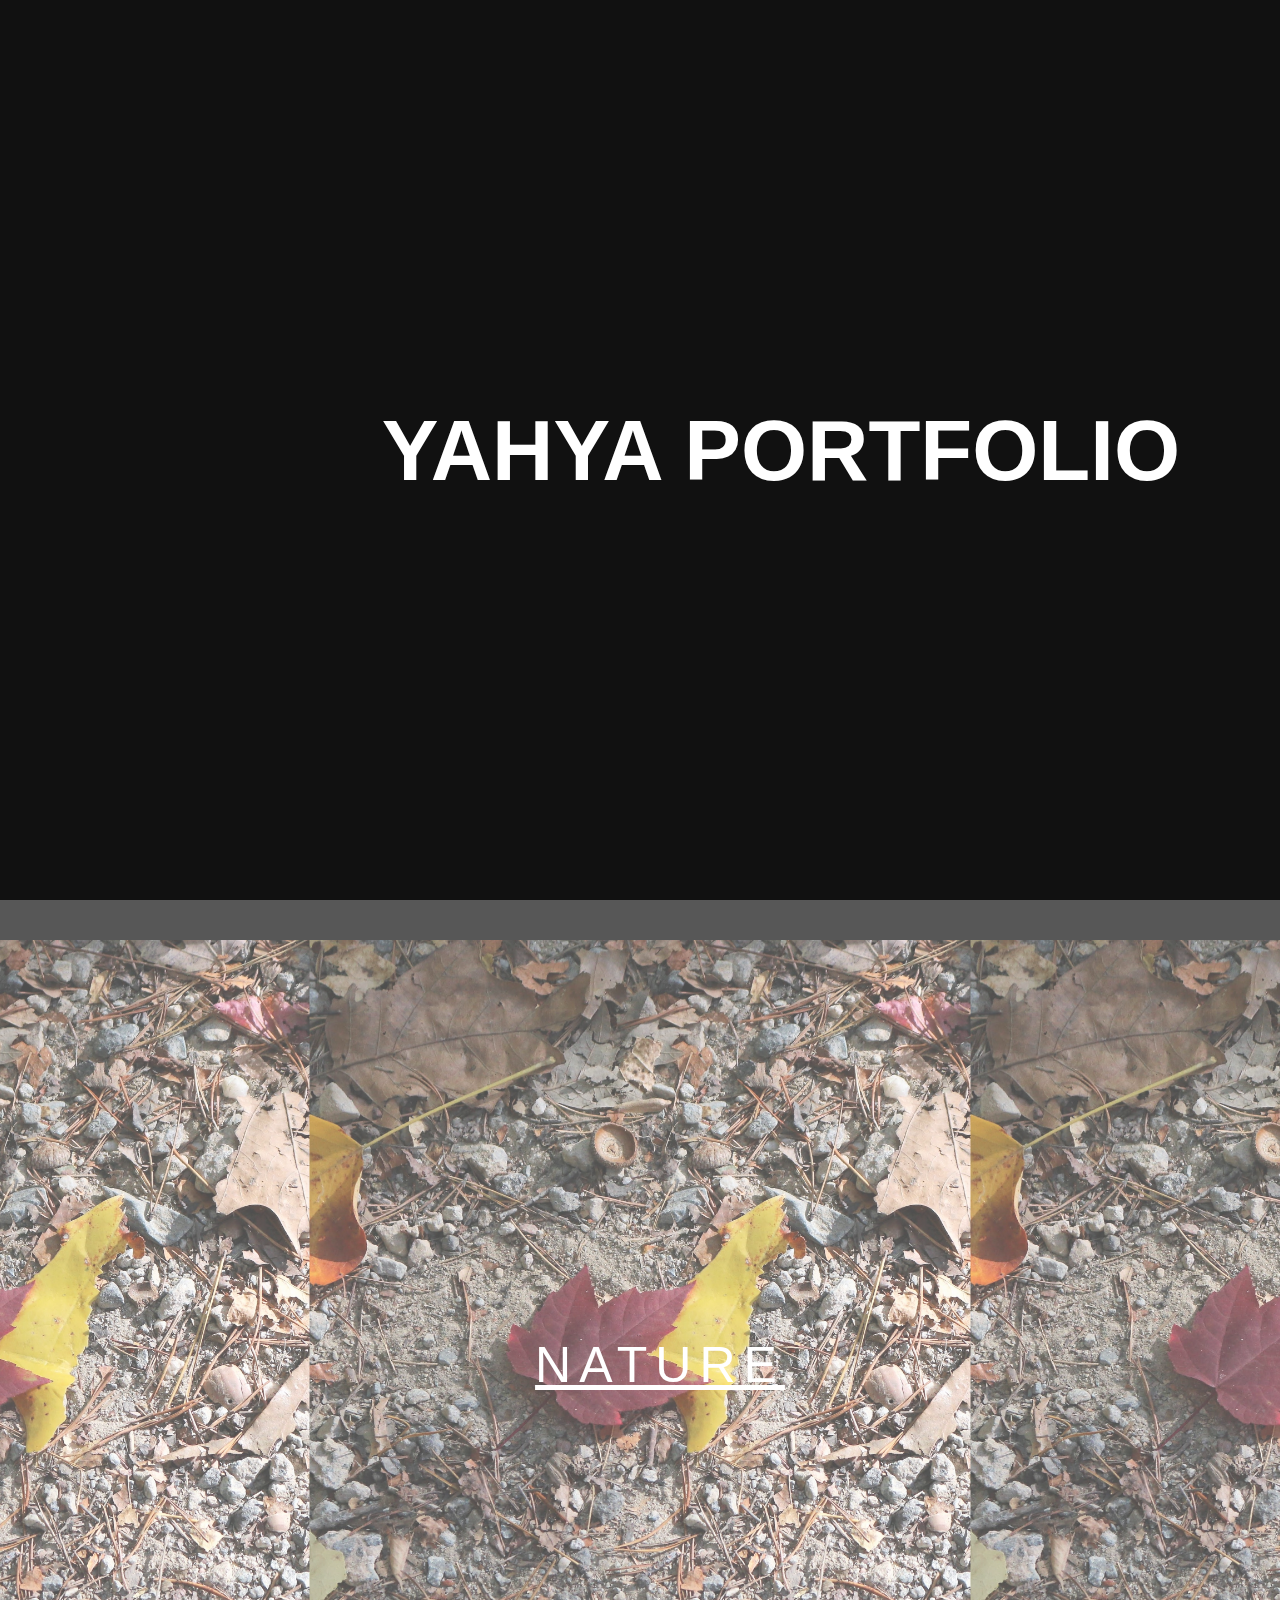
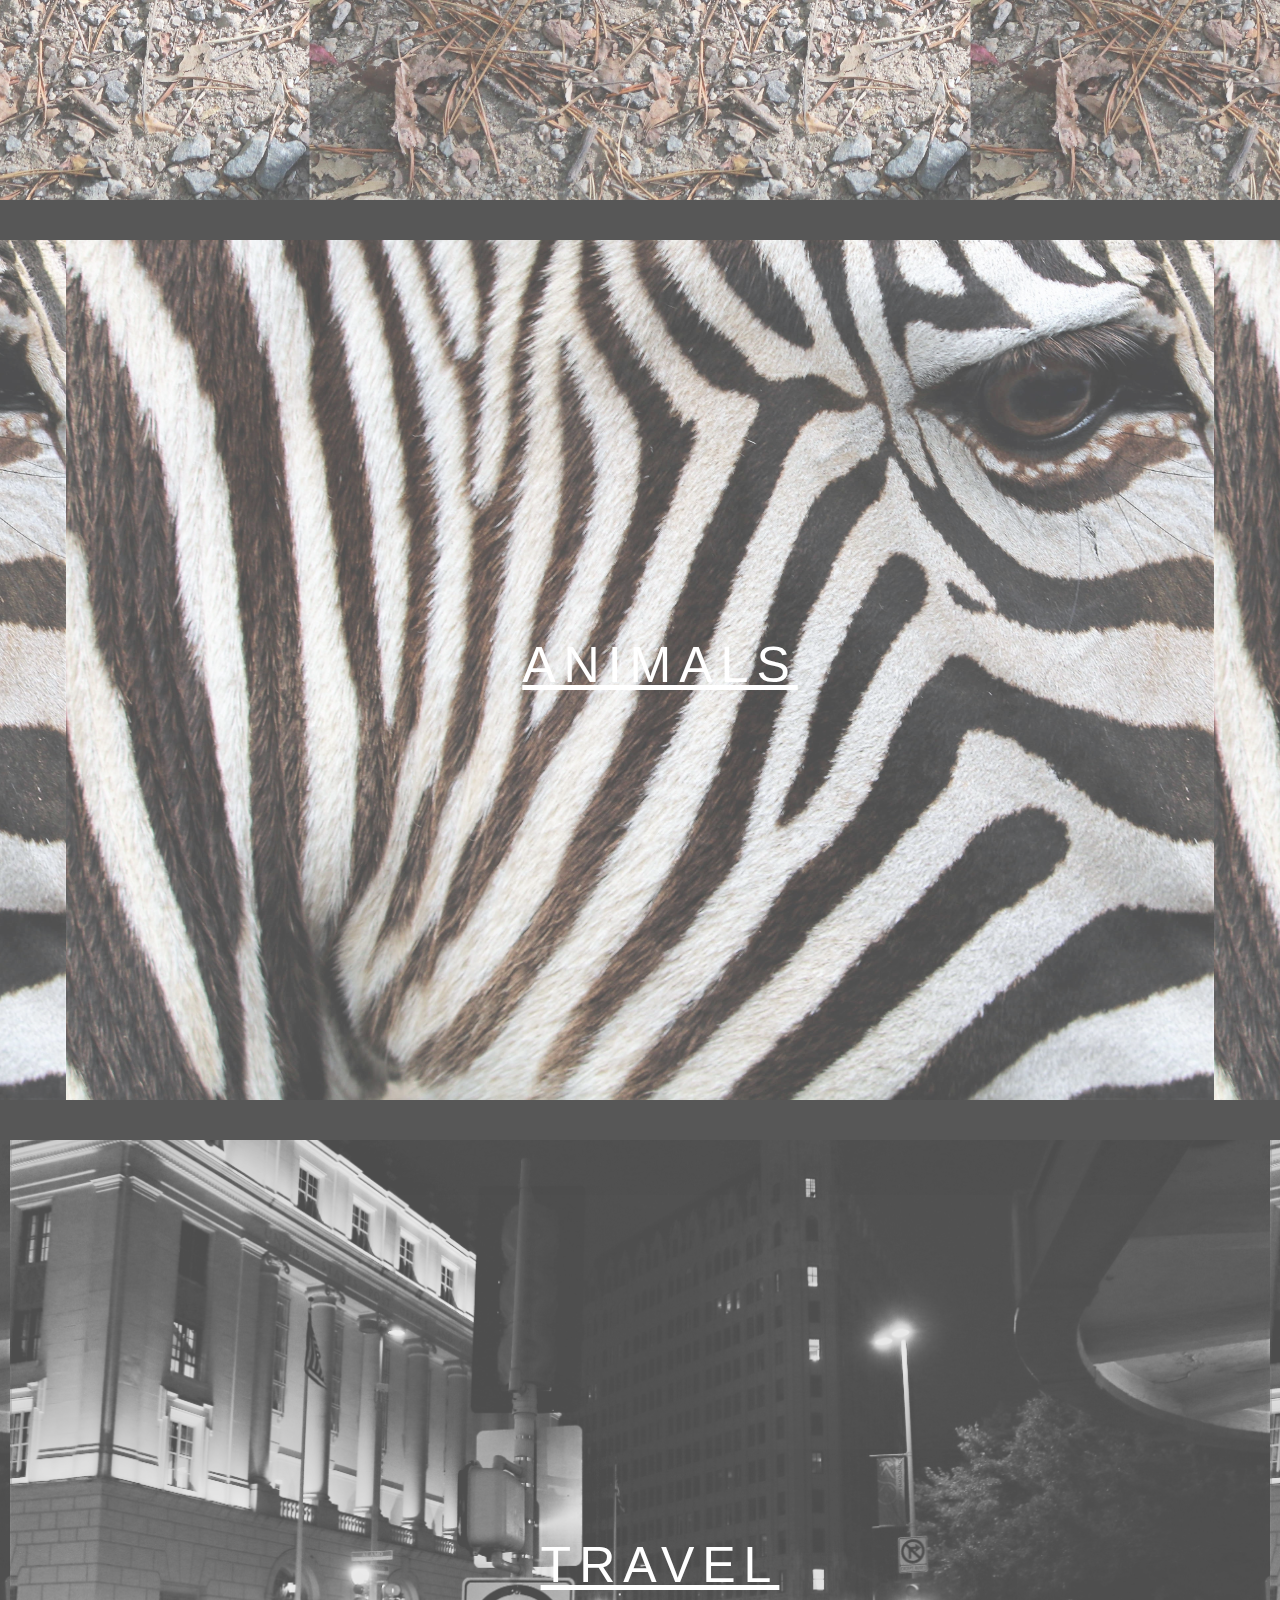
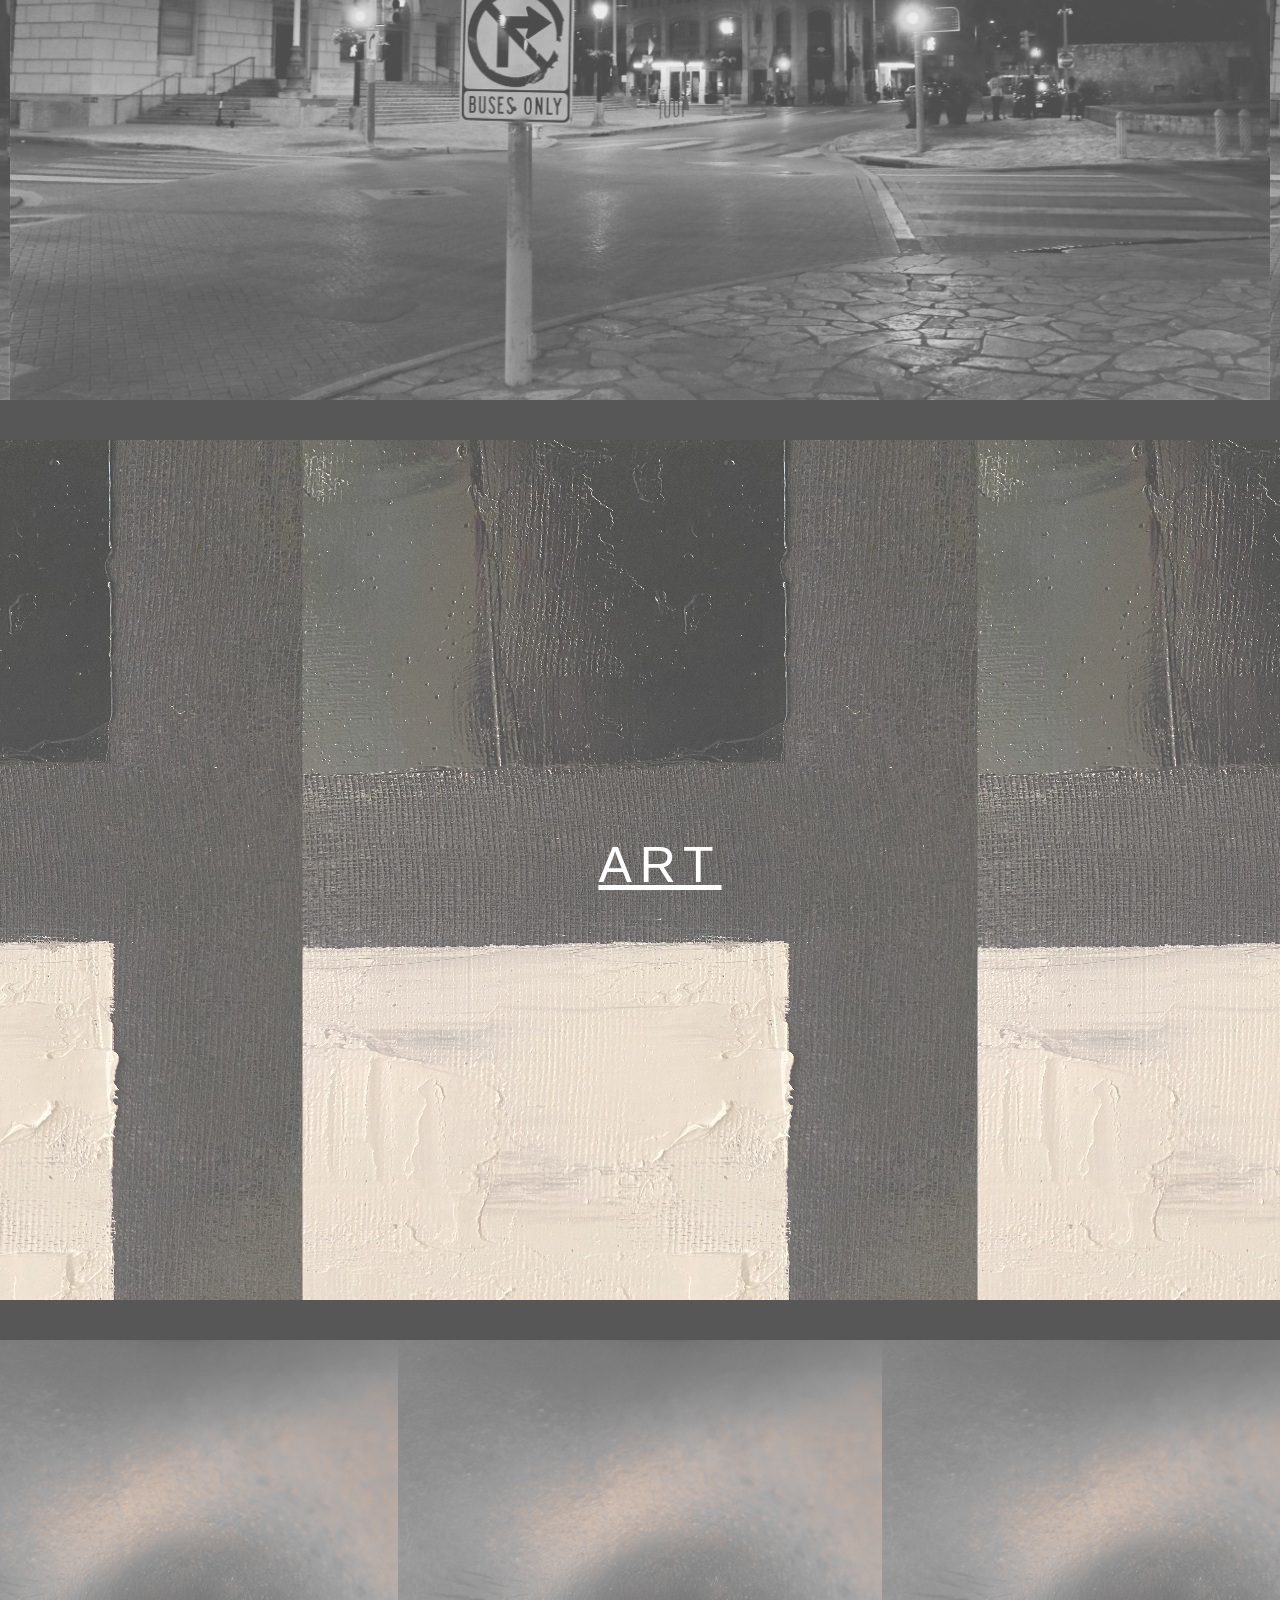
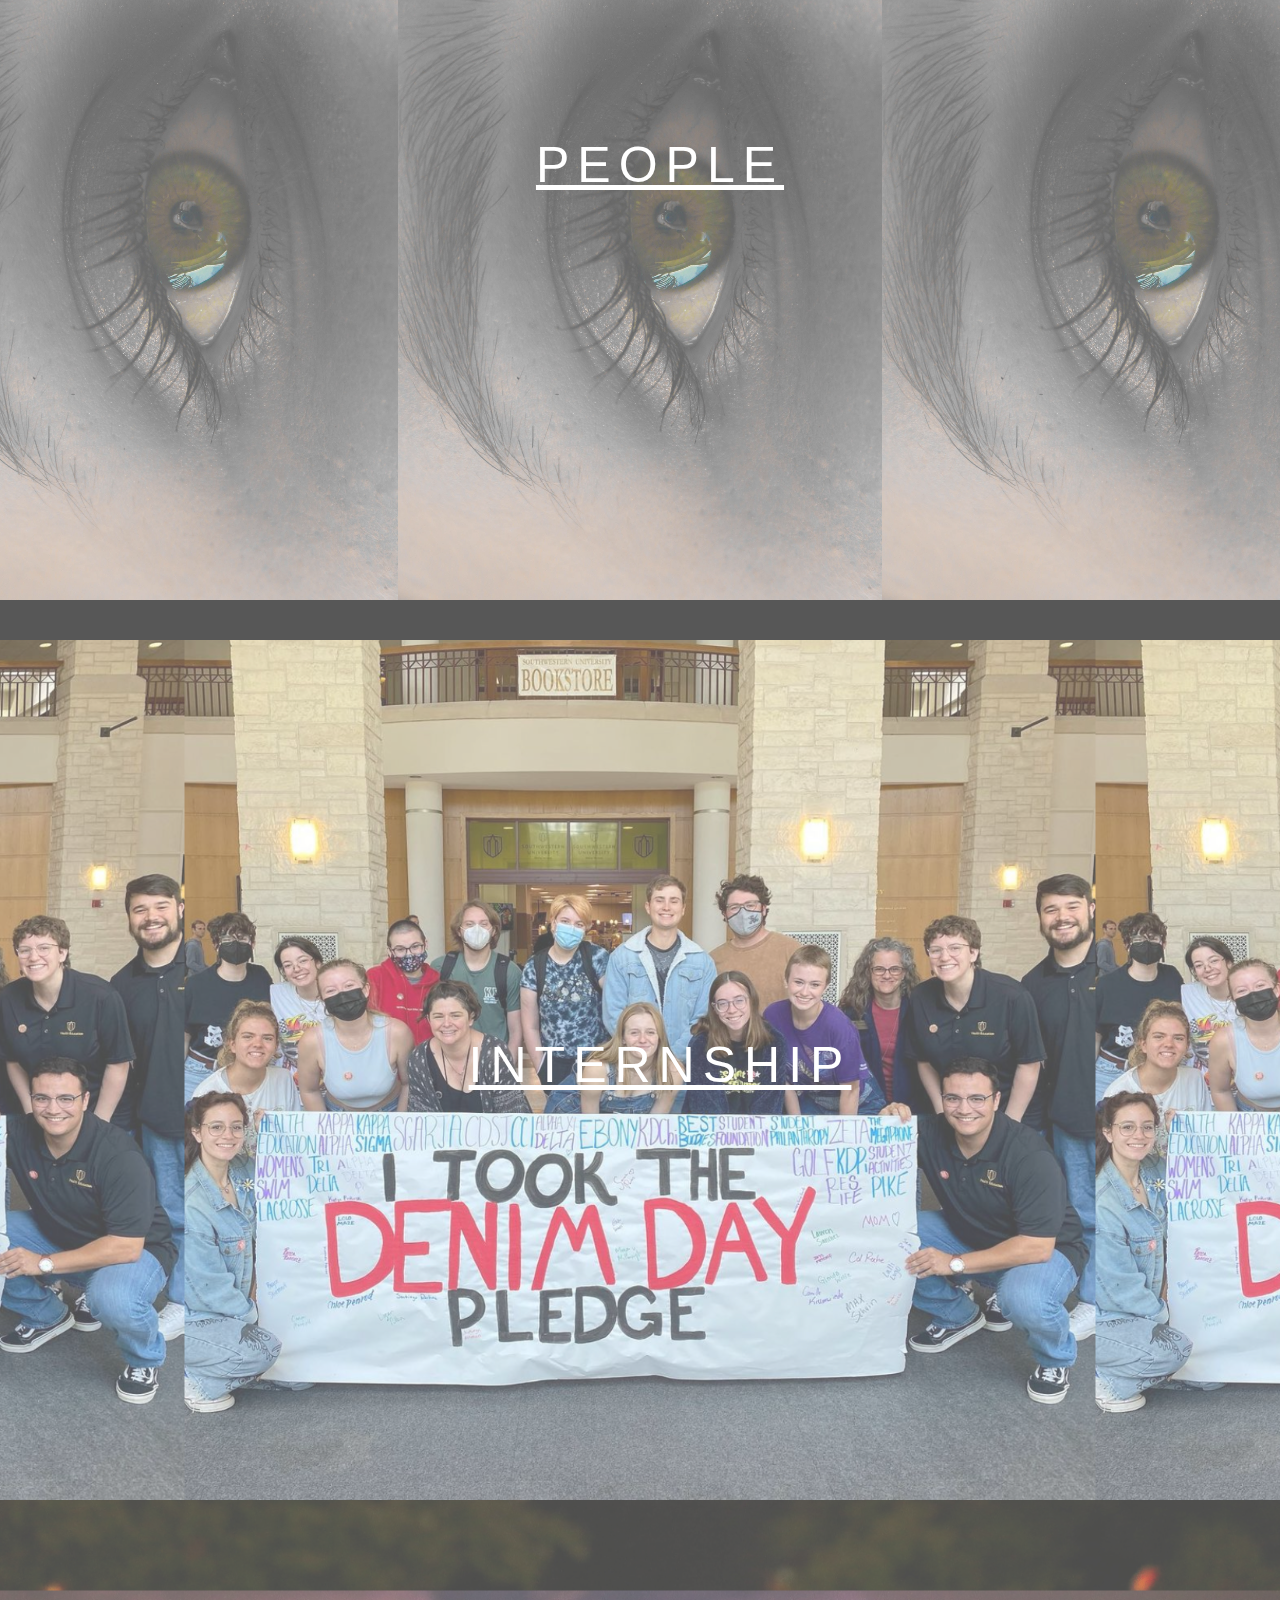
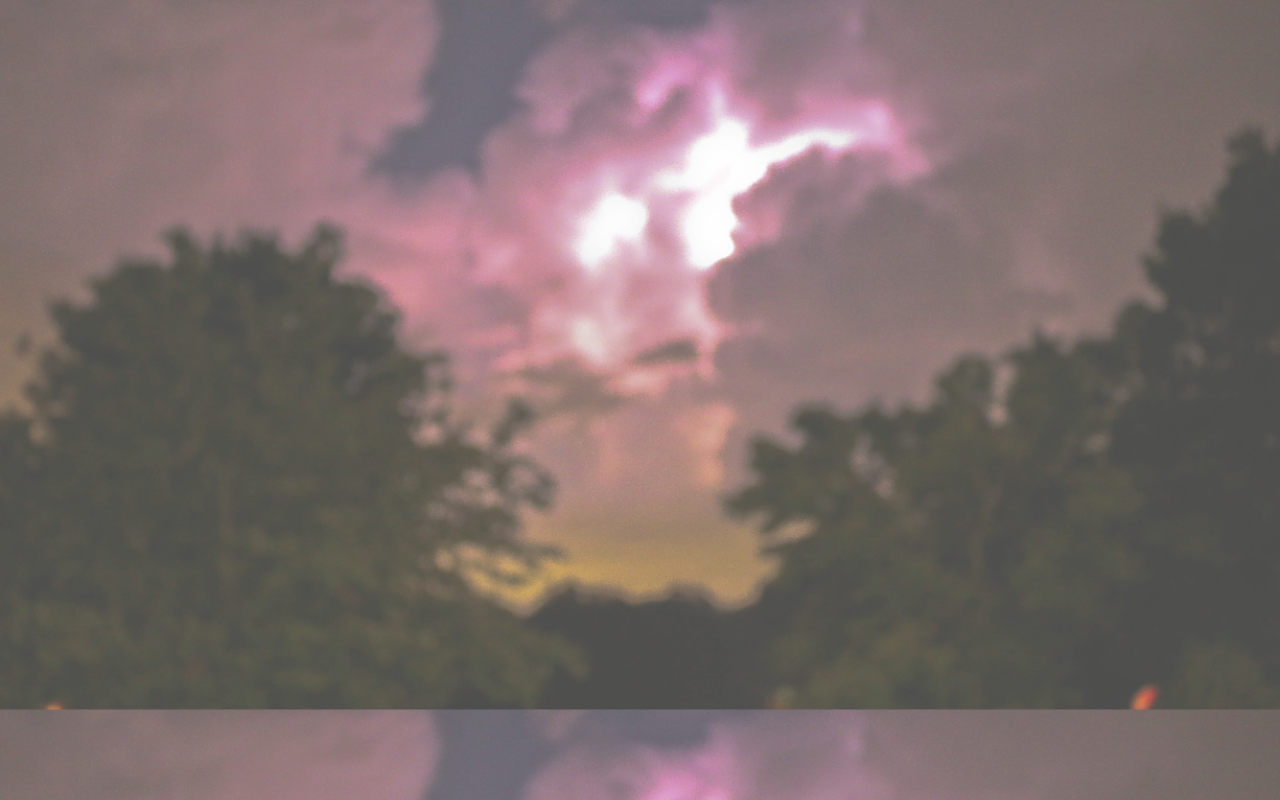
==== commit 87a0c2f2: "Add files via upload" ====
--- a/index.html
+++ b/index.html
@@ -13,7 +13,8 @@
 
   <section class="showcase">
 
-    <video src= "mainvideo.mp4" muted loop autoplay></video>
+    <video autoplay loop muted playsinline>
+    <source src= "IMG_4917.MOV"></video>
     <div class="overlay"></div>
     <div class="text">
       <h2>Yahya Portfolio </h2> 
--- a/css/style.css
+++ b/css/style.css
@@ -1,6 +1,5 @@
 body, html{
   
-
   height:100%;
   margin:0;
   font-size:17px;
@@ -33,7 +32,7 @@
   opacity:0.70;
   background-position:center;
   background-size:contain;
-  background-repeat: no-repeat;
+  background-repeat: inherit;
   background-attachment:scroll;
   
 }
@@ -88,7 +87,7 @@
   background-color:#000000;
   color:#ddd;
 }
-.ptext{
+.ptext .border{
   position:absolute;
   top:50%;
   width:100%;
@@ -98,13 +97,14 @@
   letter-spacing:8px;
   text-transform:uppercase;  
 }
-.ptext .border{
+.ptext{
   background-color:#111;
   color:#fff;
   padding:20px;
 }
-.ptext .border{
+.ptext .trans{
   background-color:transparent;
+  
 }
 
 @import url('https://fonts.googleapis.com/css?family=Poppins:200,300,400,500,600,700,800,900&display=swap');
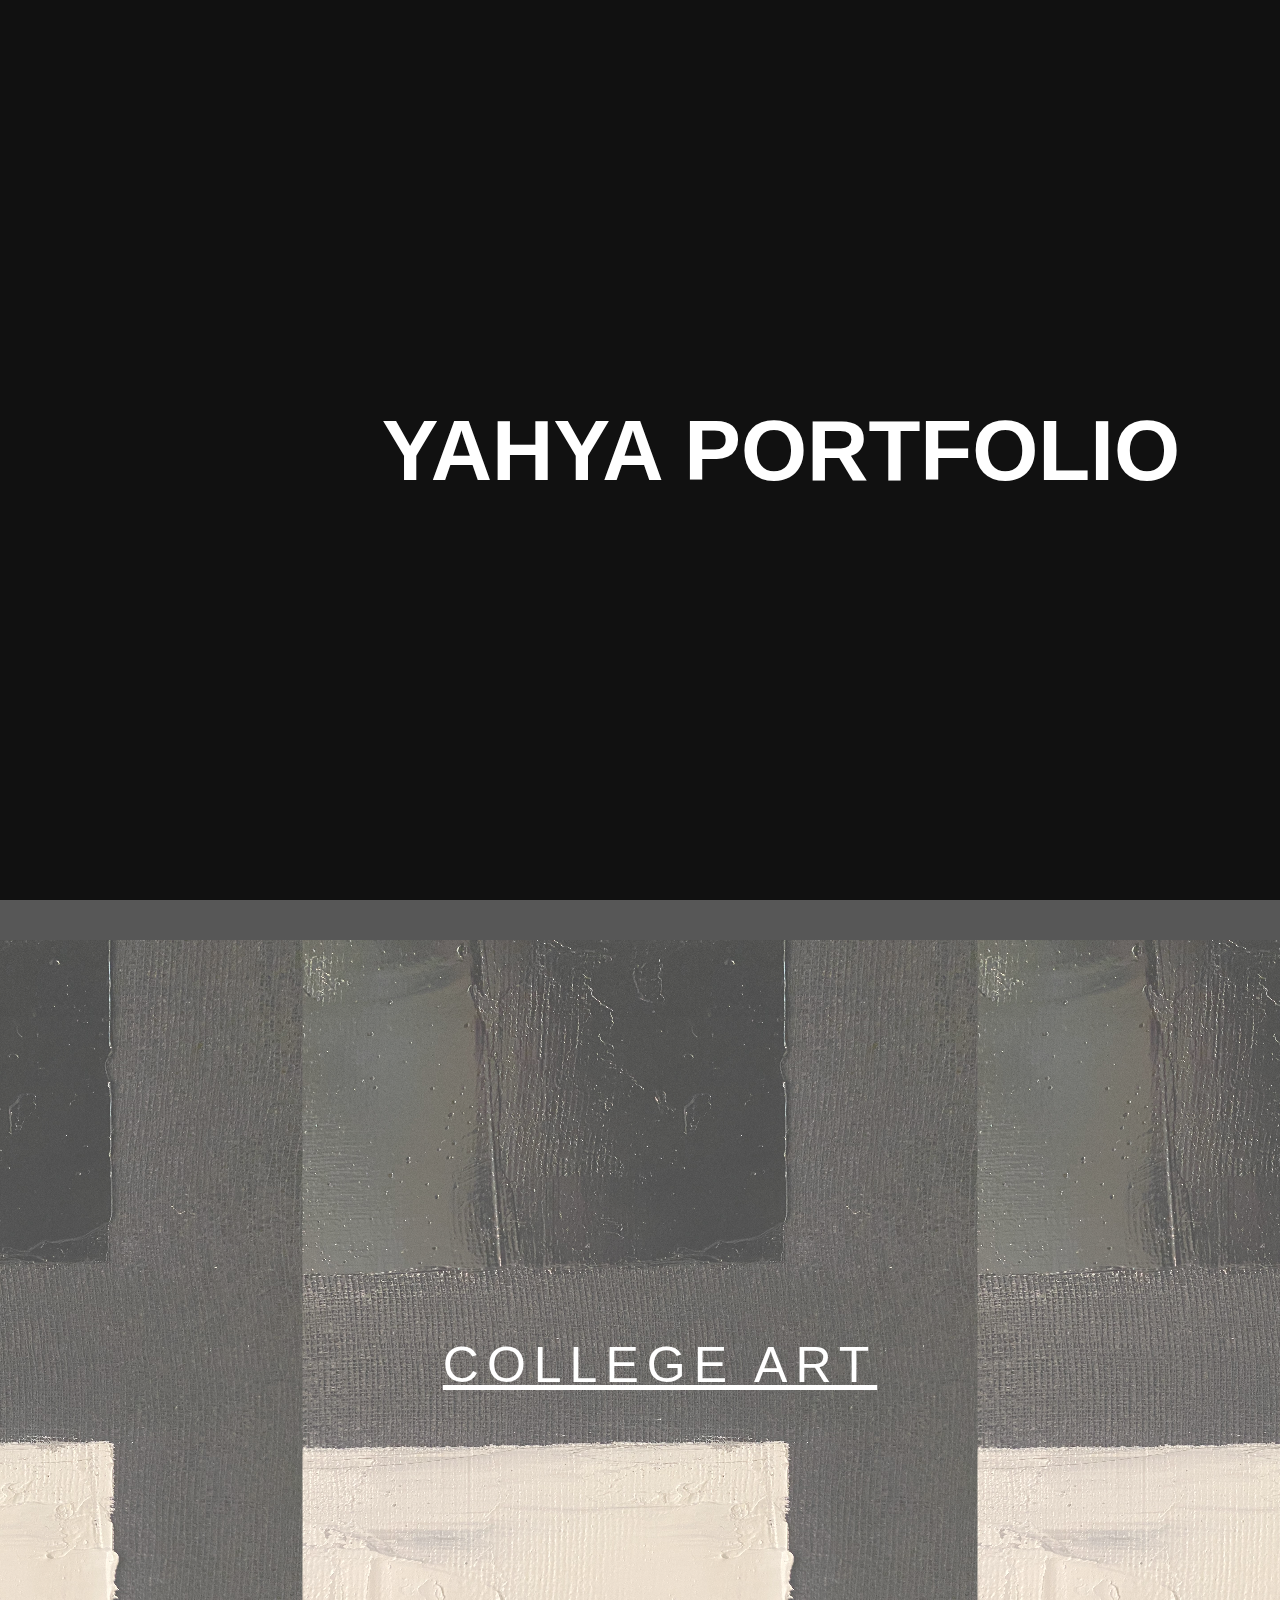
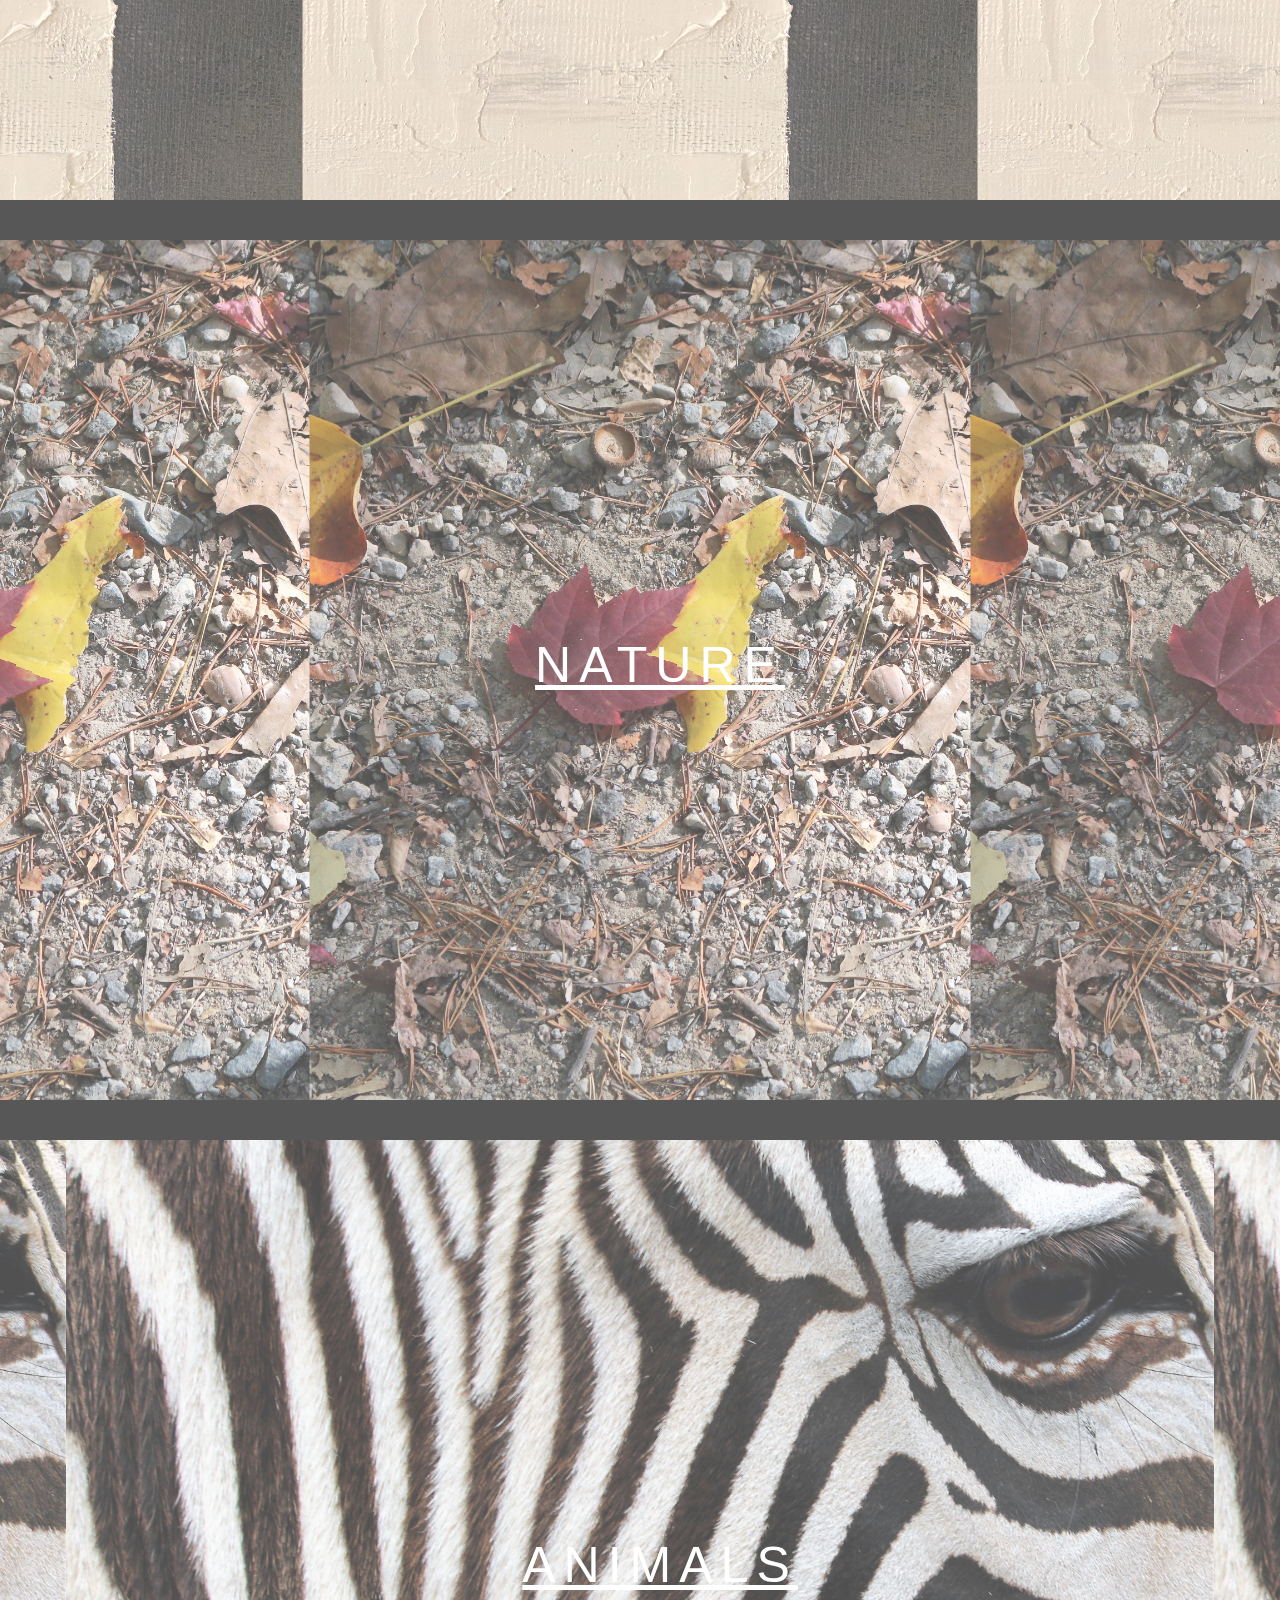
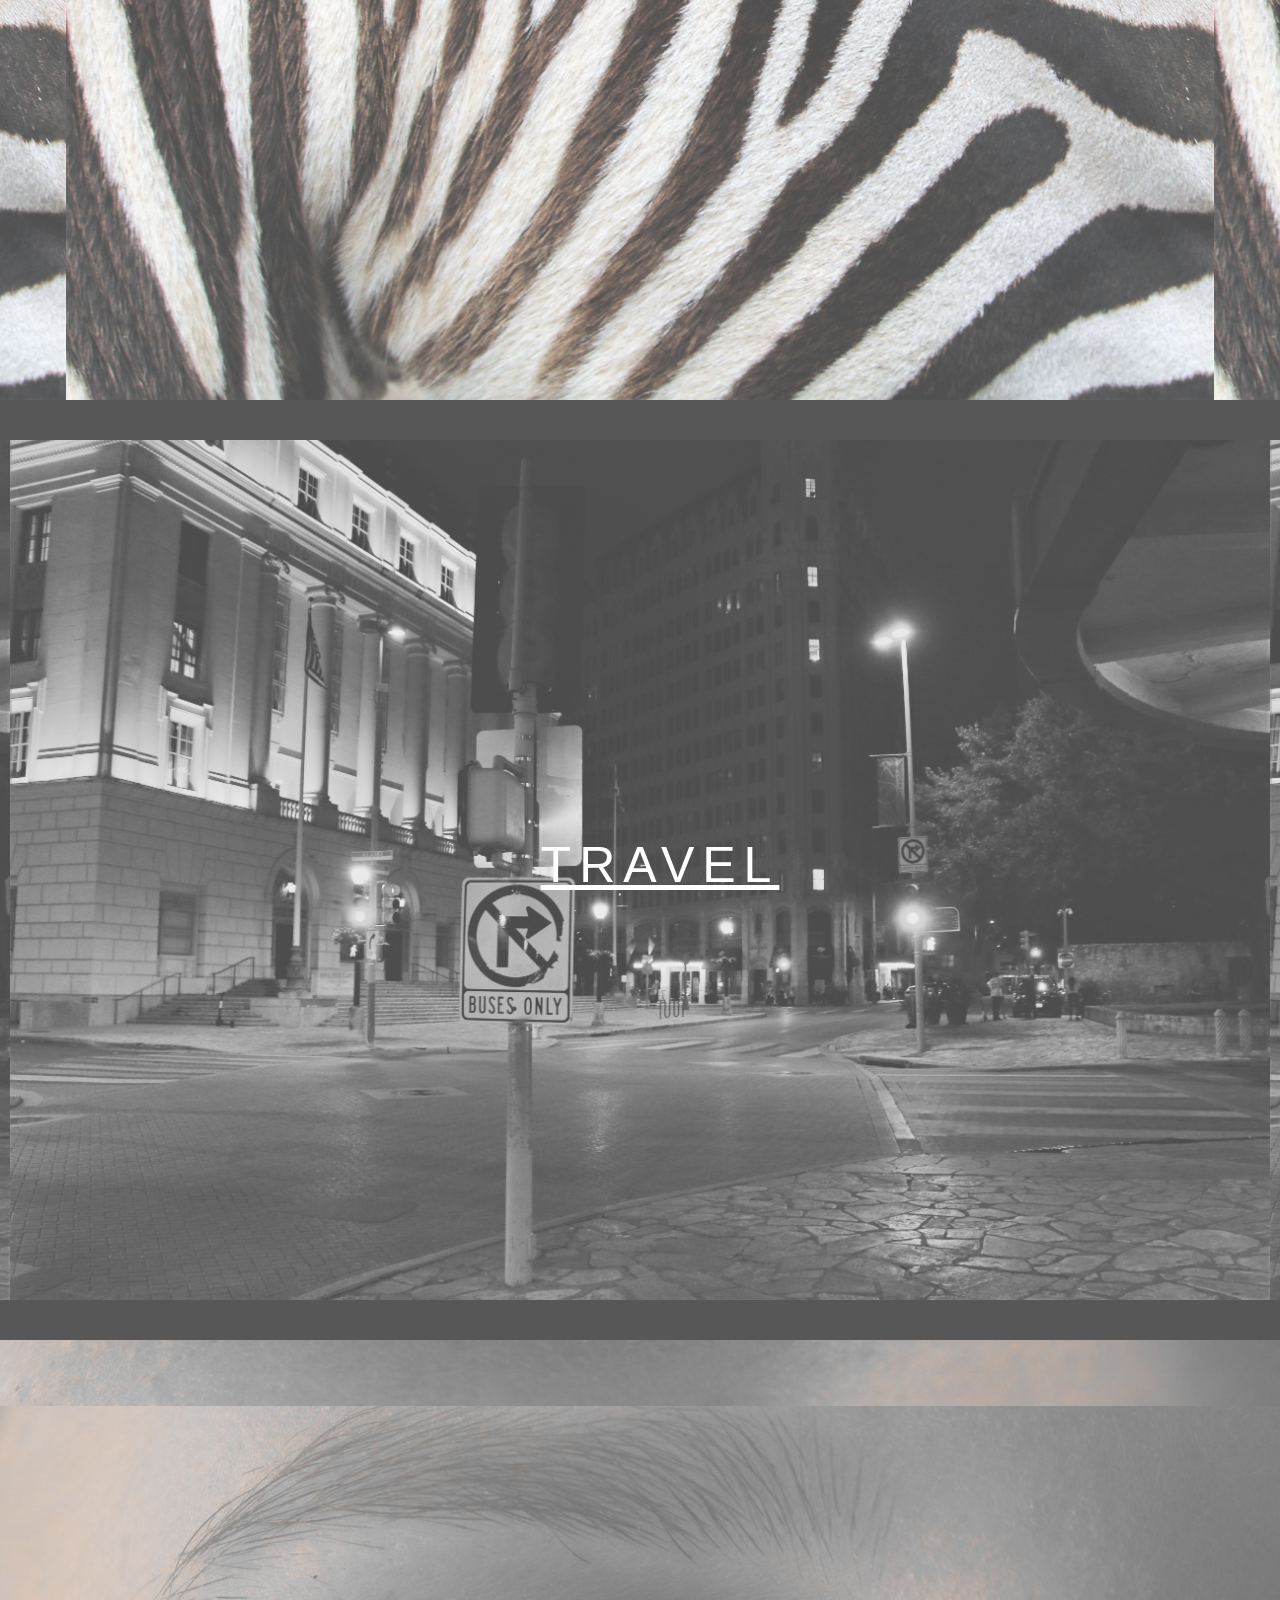
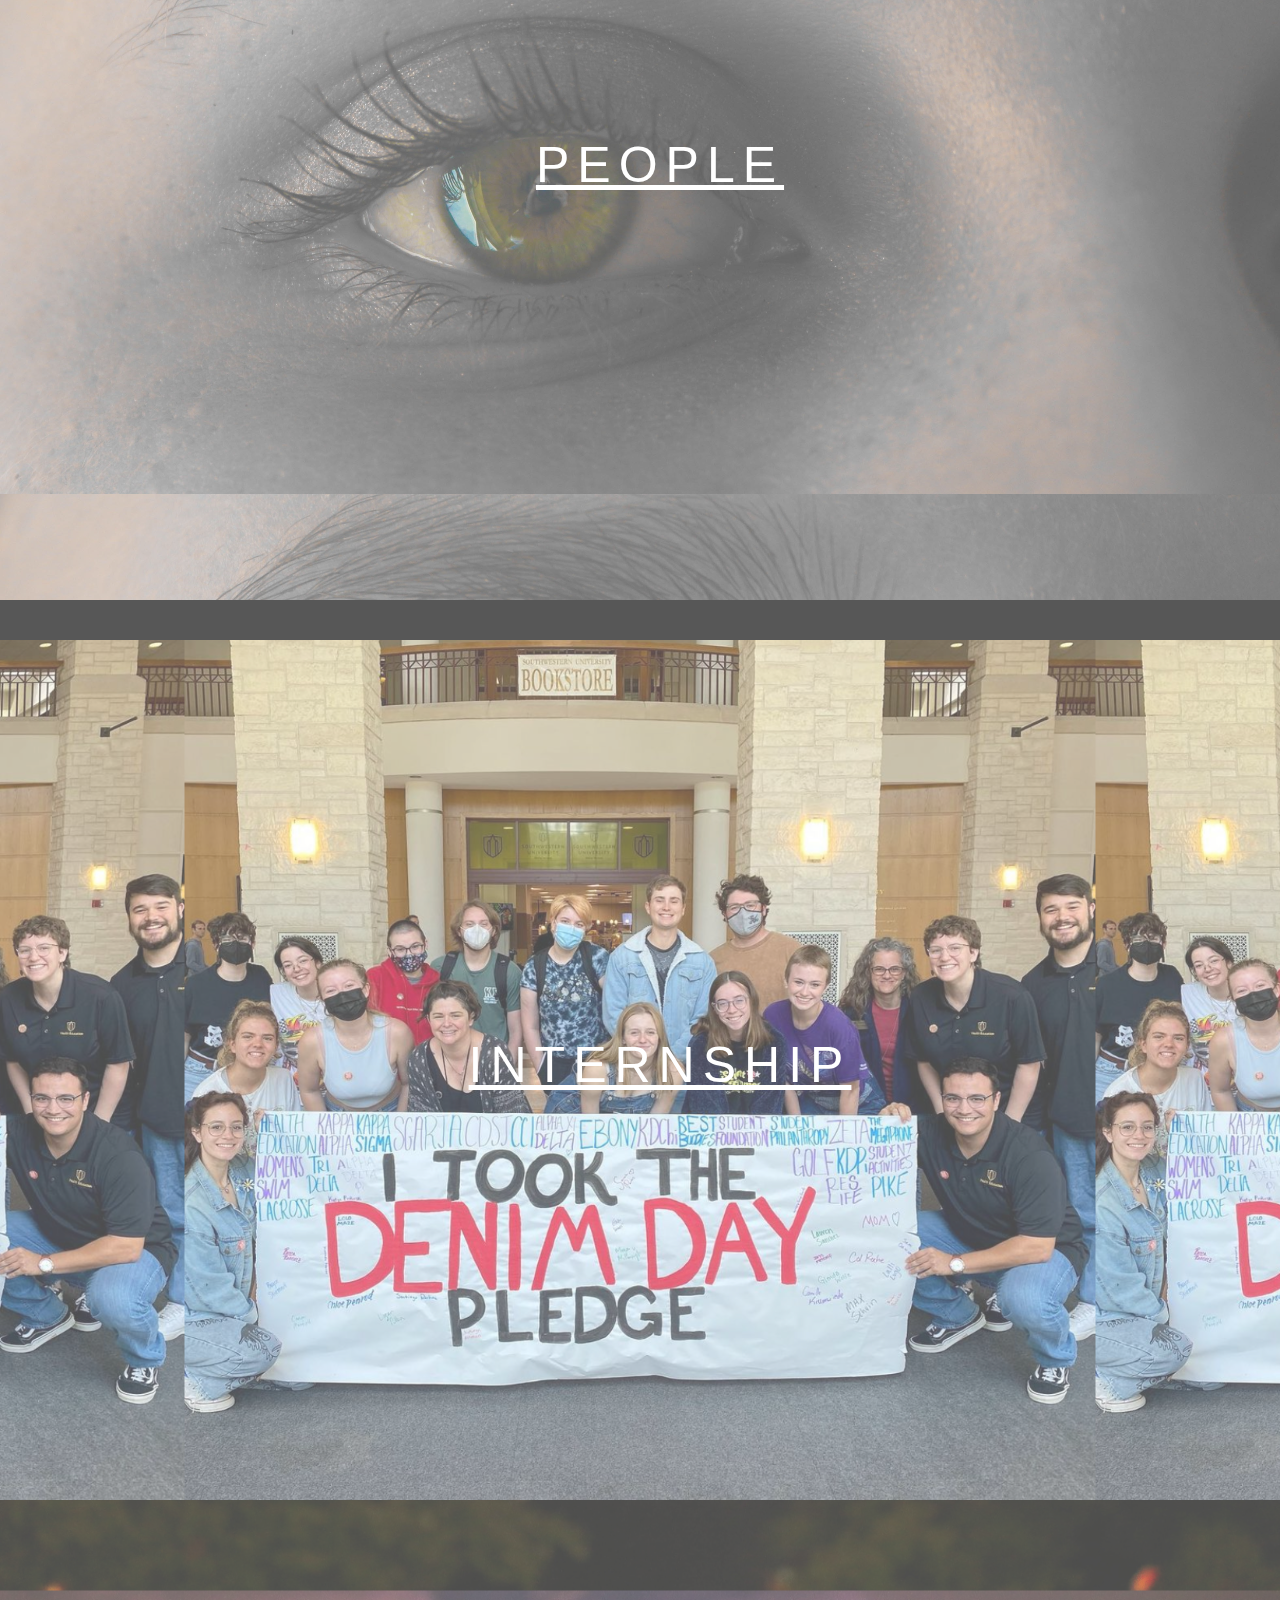
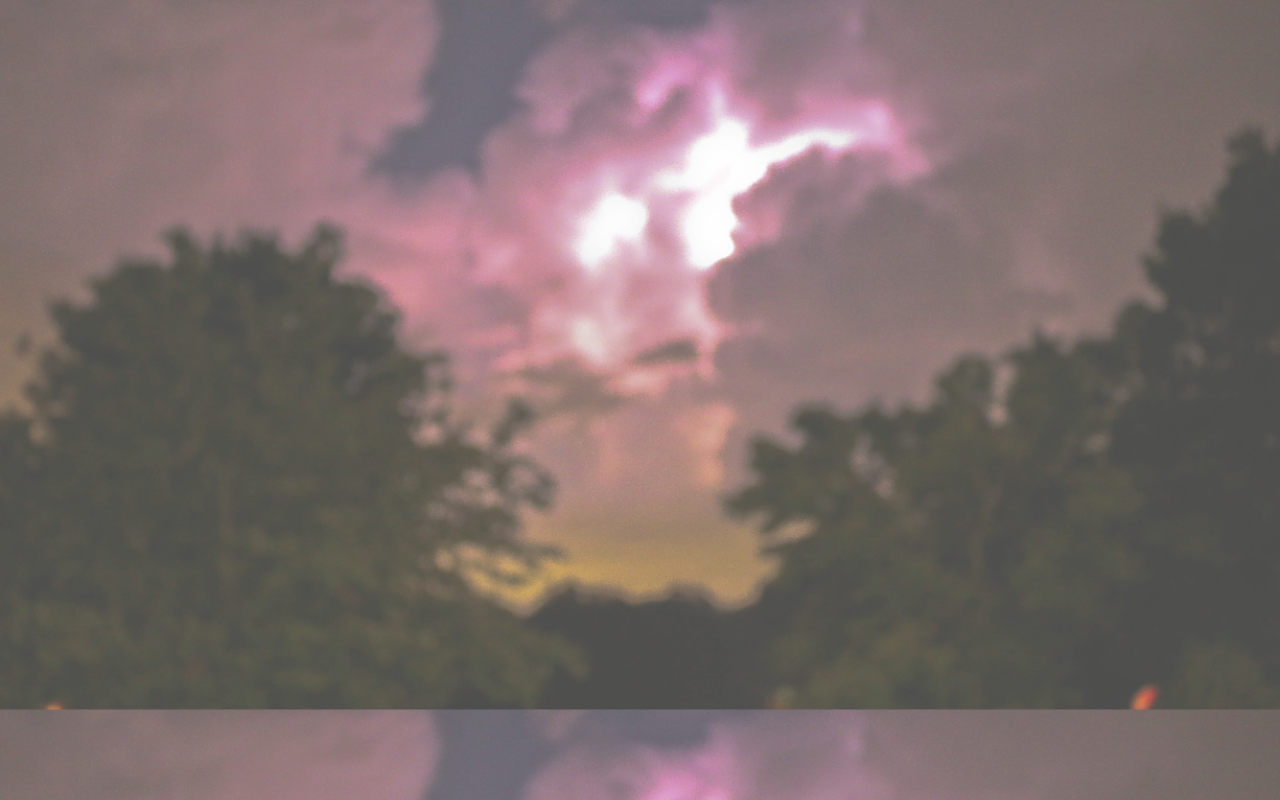
==== commit b8950663: "Add files via upload" ====
--- a/index.html
+++ b/index.html
@@ -28,8 +28,15 @@
       </span>
     </div>
   </div>
-
   <!-------------------------------------------------------------------------->
+  <div class="pimg9">  <!--Art Page-->
+    <div class="ptext">
+      <span class="border trans">
+        <a href= "/Art/art.html" > College Art </a>
+      </span>
+    </div>
+  </div>
+<!-------------------------------------------------------------------------->
   <div class="pimg2"> <!--Nature Page-->
     <div class="ptext">
       <span class="border trans">
@@ -53,15 +60,6 @@
       </span>
     </div>
   </div>
-  
- <!-------------------------------------------------------------------------->
-     <div class="pimg9">  <!--Art Page-->
-      <div class="ptext">
-        <span class="border trans">
-          <a href= "/Art/art.html" > Art </a>
-        </span>
-      </div>
-    </div>
  <!-------------------------------------------------------------------------->
   <div class="pimg7">    <!--People Page-->
     <div class="ptext">
--- a/css/style.css
+++ b/css/style.css
@@ -34,44 +34,61 @@
   background-size:contain;
   background-repeat: inherit;
   background-attachment:scroll;
-  
 }
 
 .pimg1{
   background-image:url('/img/EV.png');
-  min-height:100%;
+  width: 100%;
+  height: 100%; 
+  object-fit: contain;
 }
 .pimg2{
   background-image:url('../img/nature.jpg');
-  min-height:100%;
+  width: 100%;
+  height: 100%; 
+  object-fit: contain;
 }
 .pimg3{
   background-image:url('../img/Animal.jpeg');
-  min-height:100%;
+  width: 100%;
+  height: 100%; 
+  object-fit: contain;
 }
 .pimg4{
   background-image:url('../img/travel.jpeg');
-  min-height:100%;
+  width: 100%;
+  height: 100%; 
+  object-fit: contain;
 }
 .pimg9{
   background-image:url('../img/people.jpeg');
-  min-height:100%;
+  width: 100%;
+  height: 100%; 
+  object-fit: contain;
 }
 .pimg6{
   background-image:url('/Screenshot\ 2022-06-06\ at\ 2.14.48\ PM.png');
-  min-height:100%;
+  width: 100%;
+  height: 100%; 
+  object-fit: contain;
 }
 .pimg7{
   background-image:url('/img/people.jpeg');
-  min-height:100%;
+  width: 100%;
+  height: 100%; 
+  object-fit: contain;
 }
 .pimg8{
   background-image:url('../img/Sky.jpeg');
-  min-height:100%;
+  width: 100%;
+  height: 100%; 
+  object-fit: contain;
 }
 .pimg9{
   background-image:url('../img/Art.jpg');
-  min-height:100%;
+  width: 100%;
+  height: 100%; 
+  object-fit: contain;
 }
 .section{
   text-align:center;
